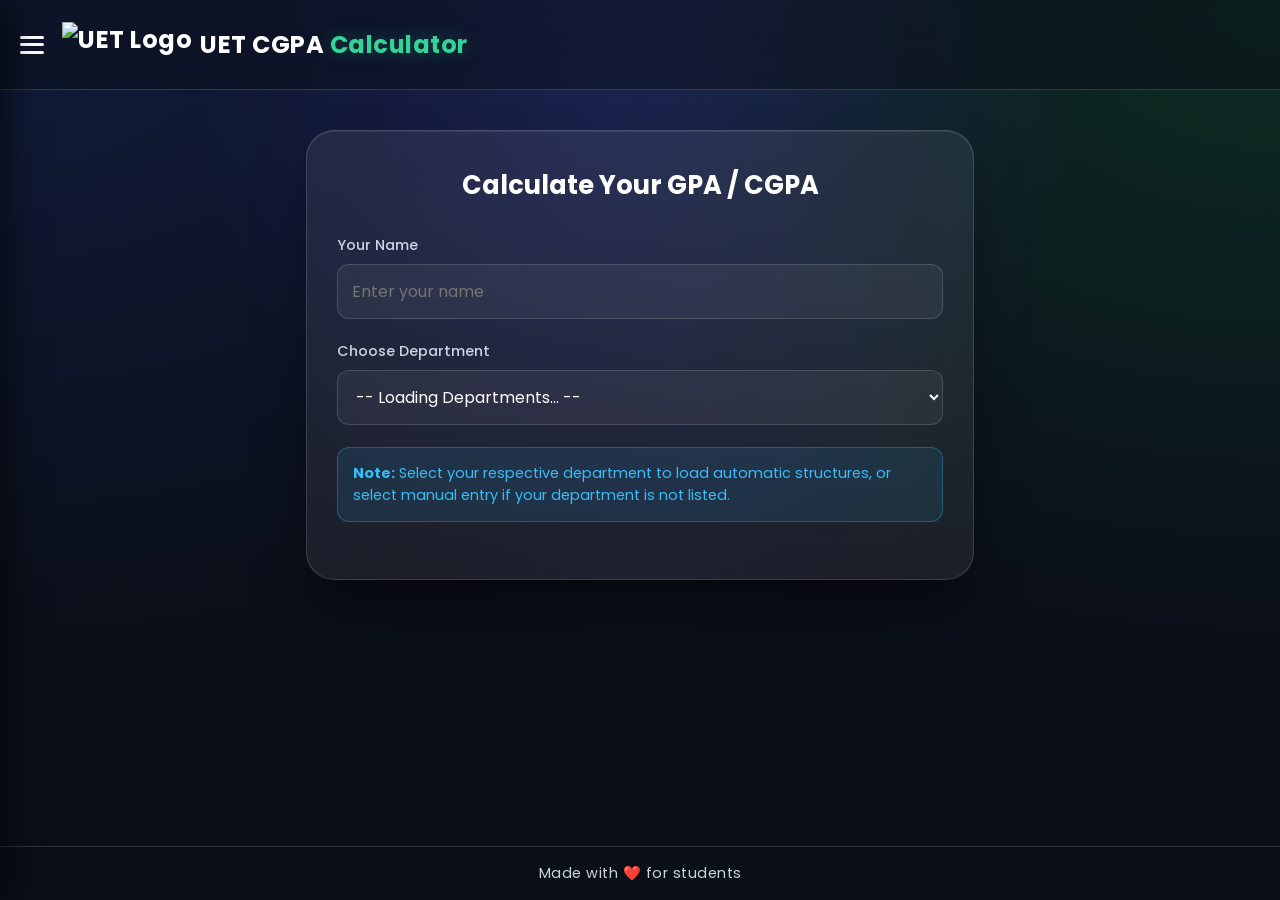
==== index.html @ 8acc8b49 "Update index.html" ====
<!DOCTYPE html>
<html lang="en">
<head>
    <meta charset="UTF-8">
    <meta name="viewport" content="width=device-width, initial-scale=1.0">
    
    <meta name="google-site-verification" content="wooNQWcJrvzBvoMig_xIks3N-r5N8y-7Lw89I-6FFi0" />

    <title>UET CGPA Calculator | Calculate Engineering GPA Online</title>
    <meta name="title" content="UET CGPA Calculator | Calculate Engineering GPA Online">
    <meta name="description" content="Best online CGPA & GPA calculator designed specifically for UET engineering students. Calculate your semester GPA and cumulative CGPA instantly with official credit hours structure.">
    <meta name="keywords" content="uet cgpa calculator, gpa calculator, uet faisalabad, nfc institute, engineering gpa calculator, cgpa calculator engineer, calculate cgpa uet">
    <meta name="robots" content="index, follow">
    <meta name="language" content="English">
    <meta name="author" content="Muhammad Aitezaz Tariq">

    <meta property="og:type" content="website">
    <meta property="og:url" content="https://cgpacalculator.engineer/">
    <meta property="og:title" content="UET CGPA Calculator | Calculate Engineering GPA Online">
    <meta property="og:description" content="Calculate your semester GPA and cumulative CGPA instantly with official credit hours structure for UET students.">
    <meta property="og:image" content="https://i.ibb.co/N6rtZLj4/518e5401-2240-4b58-9f46-53e0673b81de-removalai-preview.png">

    <meta property="twitter:card" content="summary_large_image">
    <meta property="twitter:url" content="https://cgpacalculator.engineer/">
    <meta property="twitter:title" content="UET CGPA Calculator | Calculate Engineering GPA Online">
    <meta property="twitter:description" content="Calculate your semester GPA and cumulative CGPA instantly with official credit hours structure for UET students.">
    <meta property="twitter:image" content="https://i.ibb.co/N6rtZLj4/518e5401-2240-4b58-9f46-53e0673b81de-removalai-preview.png">

    <link href="https://fonts.googleapis.com/css2?family=Poppins:wght@300;400;500;600;700&display=swap" rel="stylesheet">
    
    <script src="https://cdnjs.cloudflare.com/ajax/libs/jspdf/2.5.1/jspdf.umd.min.js"></script>
    
    <style>
        :root {
            --primary-glow: conic-gradient(from 180deg at 50% 50%, #16a34a 0deg, #0284c7 120deg, #4f46e5 240deg, #16a34a 360deg);
            --glass-bg: rgba(255, 255, 255, 0.07);
            --glass-border: rgba(255, 255, 255, 0.15);
            --input-bg: rgba(255, 255, 255, 0.05);
            --text-main: #ffffff;
            --text-muted: #cbd5e1;
        }

        * { margin: 0; padding: 0; box-sizing: border-box; font-family: 'Poppins', sans-serif; }

        body {
            background-color: #0b0f19;
            background-image: 
                radial-gradient(at 0% 0%, rgba(30, 58, 138, 0.3) 0px, transparent 50%),
                radial-gradient(at 50% 0%, rgba(79, 70, 229, 0.25) 0px, transparent 50%),
                radial-gradient(at 100% 0%, rgba(22, 163, 74, 0.2) 0px, transparent 50%);
            background-attachment: fixed;
            min-height: 100vh;
            color: var(--text-main);
            padding-bottom: 80px;
            overflow-x: hidden;
        }

        .navbar {
            display: flex;
            justify-content: flex-start;
            align-items: center;
            padding: 22px 20px;
            background: rgba(11, 15, 25, 0.5);
            backdrop-filter: blur(20px);
            -webkit-backdrop-filter: blur(20px);
            border-bottom: 1px solid var(--glass-border);
            position: relative;
            z-index: 100;
        }

        .menu-toggle {
            display: flex;
            flex-direction: column;
            justify-content: space-between;
            width: 24px;
            height: 18px;
            background: transparent;
            border: none;
            cursor: pointer;
            margin-right: 18px;
            z-index: 102;
        }

        .menu-toggle span {
            width: 100%;
            height: 3px;
            background-color: white;
            border-radius: 2px;
            transition: all 0.3s ease;
        }

        .sidebar-nav {
            position: fixed;
            top: 0;
            left: -280px;
            width: 280px;
            height: 100%;
            background: rgba(11, 15, 25, 0.85);
            backdrop-filter: blur(25px);
            -webkit-backdrop-filter: blur(25px);
            border-right: 1px solid var(--glass-border);
            z-index: 101;
            padding-top: 100px;
            transition: left 0.4s cubic-bezier(0.77,0.2,0.05,1.0);
            box-shadow: 10px 0 30px rgba(0,0,0,0.5);
        }

        .sidebar-nav.open {
            left: 0;
        }

        .sidebar-nav ul {
            list-style: none;
            display: flex;
            flex-direction: column;
            gap: 15px;
            padding: 0 25px;
        }

        .sidebar-nav ul li a {
            display: block;
            color: var(--text-muted);
            text-decoration: none;
            font-size: 1.1rem;
            font-weight: 500;
            padding: 12px 18px;
            border-radius: 12px;
            transition: all 0.25s ease;
        }

        .sidebar-nav ul li a:hover, .sidebar-nav ul li a.active {
            color: white;
            background: rgba(255, 255, 255, 0.08);
            border-left: 4px solid #34d399;
            padding-left: 14px;
        }

        .nav-overlay {
            position: fixed;
            top: 0;
            left: 0;
            width: 100vw;
            height: 100vh;
            background: rgba(0, 0, 0, 0.5);
            backdrop-filter: blur(4px);
            z-index: 99;
            opacity: 0;
            pointer-events: none;
            transition: opacity 0.3s ease;
        }

        .nav-overlay.visible {
            opacity: 1;
            pointer-events: auto;
        }

        .logo { 
            display: flex; 
            align-items: center; 
            gap: 8px; 
            font-size: 1.5rem; 
            font-weight: 700; 
            color: white; 
            letter-spacing: 0.5px; 
            white-space: nowrap; 
        }
        .logo img { 
            height: 45px; 
            width: auto; 
            object-fit: contain; 
        }
        .highlight { color: #34d399; text-shadow: 0 0 20px rgba(52, 211, 153, 0.4); }

        .container { max-width: 700px; margin: 40px auto; padding: 0 16px; }

        .card-panel {
            background: var(--glass-bg);
            backdrop-filter: blur(30px);
            -webkit-backdrop-filter: blur(30px);
            border: 1px solid var(--glass-border);
            border-radius: 28px;
            padding: 35px 30px;
            box-shadow: 0 30px 60px -15px rgba(0, 0, 0, 0.6), inset 0 1px 0 rgba(255,255,255,0.1);
            animation: fadeIn 0.5s ease-out;
        }

        .section-title { margin-bottom: 30px; color: var(--text-main); font-weight: 700; text-align: center; font-size: 1.6rem; }
        .form-group { margin-bottom: 22px; }
        .form-group label { display: block; margin-bottom: 8px; font-weight: 500; color: var(--text-muted); font-size: 0.9rem; }

        .note-box {
            background: rgba(56, 189, 248, 0.1);
            border: 1px solid rgba(56, 189, 248, 0.3);
            border-radius: 12px;
            padding: 15px;
            margin-bottom: 22px;
            font-size: 0.9rem;
            color: #38bdf8;
            line-height: 1.5;
        }

        input, select {
            width: 100%; padding: 14px; background: var(--input-bg); border: 1px solid var(--glass-border);
            border-radius: 12px; outline: none; font-size: 1rem; color: #fff; transition: all 0.25s ease;
        }
        input:focus, select:focus { border-color: #38bdf8; box-shadow: 0 0 15px rgba(56, 189, 248, 0.25); background: rgba(0,0,0,0.2); }
        select option { background: #0f1424; color: #fff; }

        .grid-layout {
            display: grid;
            grid-template-columns: minmax(100px, 2.5fr) minmax(45px, 0.8fr) minmax(65px, 1fr) minmax(75px, 1.1fr);
            gap: 12px;
            align-items: center;
        }

        .table-heading {
            padding: 12px 10px;
            font-weight: 600;
            color: #94a3b8;
            font-size: 0.85rem;
            text-transform: uppercase;
            letter-spacing: 0.8px;
            border-bottom: 1px solid rgba(255, 255, 255, 0.1);
            margin-top: 30px;
            margin-bottom: 12px;
        }
        
        .table-heading .heading-item { display: block; }
        .table-heading .text-center { text-align: center; }
        .table-heading .text-right { text-align: right; padding-right: 10px; }

        .subject-row {
            background: rgba(255, 255, 255, 0.03);
            padding: 14px 12px;
            border-radius: 14px;
            margin-bottom: 12px;
            border: 1px solid rgba(255, 255, 255, 0.05);
            transition: all 0.2s ease;
        }
        .subject-row:hover { background: rgba(255, 255, 255, 0.06); border-color: rgba(255, 255, 255, 0.15); }
        
        .sub-meta-container { display: flex; align-items: center; gap: 10px; min-width: 0; width: 100%; }
        .subject-row input[type="checkbox"] { width: 18px; height: 18px; accent-color: #38bdf8; cursor: pointer; flex-shrink: 0; }
        
        .subject-info-wrapper { display: flex; flex-direction: row; align-items: center; gap: 10px; width: 100%; min-width: 0; }
        
        .sub-details { 
            font-weight: 600; 
            color: #f8fafc; 
            font-size: clamp(0.75rem, 2.2vw, 0.95rem); 
            line-height: 1.4; 
            white-space: normal; 
            word-wrap: break-word;
            width: 100%;
        }
        .live-ch-col { text-align: center; font-weight: 500; color: #38bdf8; font-size: 0.95rem; }
        .live-points-col { text-align: center; font-weight: 700; color: #34d399; font-size: 1.05rem; }
        .sub-grade { width: 100%; padding: 8px 4px; font-size: 0.9rem; text-align: center; height: 38px; border-radius: 8px; }
        
        .manual-input-name {
            background: rgba(255, 255, 255, 0.05);
            border: 1px solid rgba(255, 255, 255, 0.1);
            padding: 10px 12px;
            font-size: 0.95rem;
            border-radius: 8px;
            color: #fff;
            width: 100%;
        }
        .manual-select-ch {
            padding: 0 4px;
            font-size: 0.85rem;
            height: 38px;
            border-radius: 8px;
            background: rgba(15, 20, 36, 0.8);
            color: #fff;
            width: 100%;
            text-align: center;
        }

        .preview-section-title {
            margin-top: 35px;
            margin-bottom: 15px;
            font-size: 1.1rem;
            font-weight: 600;
            color: #94a3b8;
            letter-spacing: 0.5px;
            text-transform: uppercase;
            border-left: 3px solid #34d399;
            padding-left: 10px;
        }
        .added-subjects-table {
            background: rgba(0, 0, 0, 0.2);
            border: 1px solid rgba(255, 255, 255, 0.08);
            border-radius: 16px;
            padding: 10px;
            margin-bottom: 20px;
            max-height: 280px;
            overflow-y: auto;
        }
        
        .added-row {
            display: grid;
            grid-template-columns: minmax(100px, 2.5fr) minmax(45px, 0.8fr) minmax(65px, 1fr) minmax(75px, 1.1fr);
            padding: 12px 8px;
            border-bottom: 1px solid rgba(255,255,255,0.05);
            font-size: 0.9rem;
            color: #e2e8f0;
            align-items: center;
        }
        .added-row:last-child { border-bottom: none; }
        .added-row-header {
            font-weight: 600;
            color: #64748b;
            text-transform: uppercase;
            font-size: 0.75rem;
            letter-spacing: 0.5px;
            border-bottom: 1px solid rgba(255,255,255,0.1);
        }
        
        .auto-scale-text {
            font-size: clamp(0.7rem, 2.2vw, 0.95rem);
            white-space: normal;
            word-wrap: break-word;
            font-weight: 500;
            color: #fff;
            line-height: 1.4;
        }

        .btn {
            width: 100%; padding: 15px; border: none; border-radius: 14px;
            font-size: 1.1rem; font-weight: 600; cursor: pointer; transition: all 0.25s ease;
        }
        .btn-primary { background: linear-gradient(135deg, #4f46e5 0%, #3b82f6 100%); color: white; box-shadow: 0 10px 25px rgba(59, 130, 246, 0.25); margin-top: 20px; }
        .btn-primary:hover { transform: translateY(-2px); box-shadow: 0 15px 30px rgba(59, 130, 246, 0.4); }
        
        .btn-secondary {
            background: linear-gradient(135deg, #047857 0%, #10b981 100%);
            color: white;
            padding: 12px;
            border-radius: 12px;
            font-size: 1rem;
            font-weight: 600;
            margin-top: 15px;
            box-shadow: 0 4px 15px rgba(16, 185, 129, 0.2);
        }
        .btn-secondary:hover { transform: translateY(-1px); box-shadow: 0 6px 20px rgba(16, 185, 129, 0.3); }

        .btn-premium-pdf {
            background: linear-gradient(135deg, #059669 0%, #10b981 100%);
            color: white;
            margin-top: 15px;
            box-shadow: 0 8px 20px rgba(16, 185, 129, 0.3);
        }
        .btn-premium-pdf:hover {
            transform: translateY(-2px);
            box-shadow: 0 12px 25px rgba(16, 185, 129, 0.5);
        }

        .overlay {
            position: fixed; top: 0; left: 0; width: 100%; height: 100%;
            background: rgba(7, 10, 19, 0.85); backdrop-filter: blur(30px); -webkit-backdrop-filter: blur(30px);
            z-index: 9999; display: flex; flex-direction: column; align-items: center; justify-content: center; padding: 24px;
            opacity: 0; pointer-events: none; transition: opacity 0.4s ease;
        }
        .overlay.active { opacity: 1; pointer-events: auto; }
        .overlay-content {
            position: relative; background: rgba(255, 255, 255, 0.04); border: 1px solid var(--glass-border);
            padding: 40px 30px; border-radius: 32px; text-align: center; max-width: 500px; width: 100%;
            box-shadow: 0 40px 80px rgba(0, 0, 0, 0.7); 
            transform: scale(0.85); transition: transform 0.4s cubic-bezier(0.175, 0.885, 0.32, 1.275);
            overflow: hidden; z-index: 10000;
        }
        .overlay.active .overlay-content { transform: scale(1); }
        
        .btn-calculate-again {
            background: rgba(255, 255, 255, 0.08); border: 1px solid var(--glass-border); color: #fff; margin-top: 15px;
        }
        .btn-calculate-again:hover {
            background: rgba(255, 255, 255, 0.15); border-color: rgba(255, 255, 255, 0.3); transform: translateY(-2px);
        }

        .overlay-inner-content { position: relative; z-index: 10001; }
        .checkmark-circle { width: 90px; height: 90px; border-radius: 50%; background: #10b981; display: flex; align-items: center; justify-content: center; margin: 0 auto; box-shadow: 0 0 40px rgba(16, 185, 129, 0.5); }
        .checkmark { width: 42px; height: 22px; border-left: 6px solid #fff; border-bottom: 6px solid #fff; transform: rotate(-45deg); margin-top: -8px; }
        
        .overlay-title { font-size: 1.6rem; font-weight: 800; color: #fff; margin-top: 25px; letter-spacing: 1.5px; }
        .overlay-msg { font-size: 1rem; color: #e2e8f0; margin: 16px 0 28px 0; line-height: 1.6; padding: 0 10px; }
        
        .final-score-box { background: rgba(255, 255, 255, 0.03); border: 1px solid var(--glass-border); padding: 20px; border-radius: 20px; font-weight: 500; color: var(--text-muted); font-size: 0.95rem; letter-spacing: 0.5px; margin-bottom: 10px; }
        #cgpa-score { display: block; font-size: 3.2rem; font-weight: 700; color: #34d399; margin-top: 6px; text-shadow: 0 0 25px rgba(52, 211, 153, 0.4); }

        .footer {
            position: fixed; bottom: 0; left: 0; width: 100%; text-align: center;
            padding: 16px; background: rgba(11, 15, 25, 0.4); backdrop-filter: blur(15px);
            -webkit-backdrop-filter: blur(15px); border-top: 1px solid var(--glass-border);
            font-size: 0.9rem; color: var(--text-muted); letter-spacing: 0.5px; z-index: 99;
        }

        .hidden { display: none !important; }

        @media(max-width: 600px) {
            .logo { font-size: 1.2rem; gap: 6px; }
            .logo img { height: 36px; }
            .grid-layout { grid-template-columns: minmax(90px, 2.2fr) minmax(35px, 0.8fr) minmax(55px, 1fr) minmax(65px, 1.1fr); gap: 6px; }
            .added-row { grid-template-columns: minmax(90px, 2.2fr) minmax(35px, 0.8fr) minmax(55px, 1fr) minmax(65px, 1.1fr); font-size: 0.8rem; padding: 10px 4px; }
            .table-heading { font-size: 0.72rem; padding: 10px 2px; letter-spacing: 0.3px; }
            .subject-row { padding: 12px 6px; border-radius: 10px; }
            .manual-input-name { padding: 8px; font-size: 0.85rem; }
            .manual-select-ch { height: 34px; font-size: 0.8rem; }
            .sub-details { font-size: 0.82rem; }
            .live-ch-col { font-size: 0.85rem; }
            .live-points-col { font-size: 0.95rem; }
            .sub-grade { font-size: 0.8rem; padding: 4px; height: 34px; }
            .card-panel { padding: 25px 16px; }
            .overlay-content { padding: 35px 20px 30px 20px; }
            #cgpa-score { font-size: 2.6rem; }
        }
        
        @page { size: A4; margin: 0; }
        @keyframes fadeIn { from { opacity: 0; transform: translateY(20px); } to { opacity: 1; transform: translateY(0); } }
    </style>
</head>
<body>

    <nav class="navbar">
        <button class="menu-toggle" id="menu-toggle-btn">
            <span></span>
            <span></span>
            <span></span>
        </button>

        <div class="logo">
            <img src="https://i.ibb.co/N6rtZLj4/518e5401-2240-4b58-9f46-53e0673b81de-removalai-preview.png" alt="UET Logo">
            <span>UET CGPA <span class="highlight">Calculator</span></span>
        </div>
    </nav>

    <div class="sidebar-nav" id="sidebar-drawer">
        <ul>
            <li><a href="index.html" class="active">Home</a></li>
            <li><a href="faqs.html">FAQs</a></li>
            <li><a href="guide.html">Calculation Guide</a></li>
        </ul>
    </div>

    <div class="nav-overlay" id="menu-overlay"></div>

    <div class="container">
        <div class="card-panel">
            <h2 class="section-title">Calculate Your GPA / CGPA</h2>
            
            <div class="form-group">
                <label for="student-name">Your Name</label>
                <input type="text" id="student-name" placeholder="Enter your name">
            </div>

            <div class="form-group">
                <label for="department-select">Choose Department</label>
                <select id="department-select">
                    <option value="" selected disabled>-- Loading Departments... --</option>
                </select>
            </div>

            <div id="note-message" class="note-box">
                <strong>Note:</strong> Select your respective department to load automatic structures, or select manual entry if your department is not listed.
            </div>
            
            <div class="form-group hidden" id="semester-wrapper">
                <label for="semester-select">Choose Semester</label>
                <select id="semester-select">
                    <option value="">-- Select Semester --</option>
                </select>
            </div>

            <div id="table-headings" class="grid-layout table-heading hidden">
                <div class="heading-item">Subject Name</div>
                <div class="heading-item text-center">CH</div>
                <div class="heading-item text-center">Grade Point</div>
                <div class="heading-item text-right">Select Grade</div>
            </div>

            <div id="subjects-container" class="subjects-list"></div>

            <button id="add-subject-btn" class="btn btn-secondary hidden">
                ➕ Add Subject
            </button>

            <div id="preview-wrapper" class="hidden">
                <div class="preview-section-title">Added Subjects List</div>
                <div class="added-subjects-table">
                    <div class="added-row added-row-header">
                        <div>Subject</div>
                        <div style="text-align: center;">CH</div>
                        <div style="text-align: center;">Grade Point</div>
                        <div style="text-align: right; padding-right: 8px;">Grade</div>
                    </div>
                    <div id="preview-rows-container"></div>
                </div>
            </div>

            <button id="calculate-btn" class="btn btn-primary" style="display: none;">Calculate CGPA</button>
        </div>
    </div>

    <div id="success-overlay" class="overlay">
        <div class="overlay-content">
            <div class="overlay-inner-content">
                <div class="checkmark-circle">
                    <div class="checkmark"></div>
                </div>
                <h1 class="overlay-title">Calculation Completed</h1>
                <p id="result-message" class="overlay-msg"></p>
                <div class="final-score-box">
                    YOUR CGPA IS <span id="cgpa-score">0.00</span>
                </div>
                <button id="download-result-pdf-btn" class="btn btn-premium-pdf">📥 Download Result Card</button>
                <button id="close-overlay-btn" class="btn btn-calculate-again">Calculate Again</button>
            </div>
        </div>
    </div>

    <footer class="footer">
        Made with ❤️ for students
    </footer>

    <script>
        const menuBtn = document.getElementById('menu-toggle-btn');
        const sideDrawer = document.getElementById('sidebar-drawer');
        const menuOverlay = document.getElementById('menu-overlay');

        function toggleMenu() {
            sideDrawer.classList.toggle('open');
            menuOverlay.classList.toggle('visible');
        }

        menuBtn.addEventListener('click', toggleMenu);
        menuOverlay.addEventListener('click', toggleMenu);
    </script>

    <script type="module">
        import { initializeApp } from "https://www.gstatic.com/firebasejs/10.8.0/firebase-app.js";
        import { getDatabase, ref, get, child, push, set, onValue, onDisconnect } from "https://www.gstatic.com/firebasejs/10.8.0/firebase-database.js";

        const firebaseConfig = {
            apiKey: "AIzaSyCRximbg48XT2HxpQoRdyp137soJwcEWqw",
            authDomain: "cpga-calculator-72d01.firebaseapp.com",
            databaseURL: "https://cpga-calculator-72d01-default-rtdb.firebaseio.com",
            projectId: "cpga-calculator-72d01",
            storageBucket: "cpga-calculator-72d01.firebasestorage.app",
            messagingSenderId: "1016677557350",
            appId: "1:1016677557350:web:3f388011c0d298825079a7"
        };

        const app = initializeApp(firebaseConfig);
        const db = getDatabase(app);

        let currentSessionId = "user_" + Date.now() + "_" + Math.floor(Math.random() * 1000);
        let currentSessionRef = ref(db, `live_traffic_now/${currentSessionId}`);

        let latestCalculatedSession = null;

        function startLiveTrackingSession() {
            set(currentSessionRef, {
                id: currentSessionId,
                name: "Anonymous Student",
                page: "HOME PAGE",
                timestamp: new Date().toLocaleString()
            });

            const trendHistoryRef = ref(db, 'traffic_history_trend');
            push(trendHistoryRef, {
                page: "HOME PAGE",
                timestamp: new Date().toLocaleString()
            });

            document.getElementById('student-name').addEventListener('input', (e) => {
                const nameVal = e.target.value.trim();
                set(ref(db, `live_traffic_now/${currentSessionId}/name`), nameVal || "Anonymous Student");
            });

            onDisconnect(currentSessionRef).remove();
        }

        const gradePoints = {
            'A': 4.00, 'A-': 3.70, 'B+': 3.30, 'B': 3.00, 'B-': 2.70,
            'C+': 2.30, 'C': 2.00, 'C-': 1.70, 'D+': 1.30, 'D': 1.00, 'F': 0.00
        };

        let userAddedSubjects = []; 
        let activeStructureSubjects = [];

        document.addEventListener('DOMContentLoaded', () => {
            listenDepartmentsAndBuildUI();
            
            document.getElementById('department-select').addEventListener('change', handleDepartmentChange);
            document.getElementById('semester-select').addEventListener('change', loadSemesterSubjects);
            document.getElementById('add-subject-btn').addEventListener('click', moveRowToTableSection);
            document.getElementById('calculate-btn').addEventListener('click', calculateCGPA);
            document.getElementById('close-overlay-btn').addEventListener('click', closeOverlay);
            document.getElementById('download-result-pdf-btn').addEventListener('click', triggerLivePDFGeneration);
            
            startLiveTrackingSession();
        });

        // Fixed Database Path to load active dynamic admin configurations
        function listenDepartmentsAndBuildUI() {
            const depSelect = document.getElementById('department-select');
            const depRef = ref(db, 'uet_config/departments');
            
            onValue(depRef, (snapshot) => {
                const deps = snapshot.val() || [];
                depSelect.innerHTML = '<option value="" selected disabled>-- Select Department --</option>';
                
                deps.forEach(depName => {
                    if (depName) {
                        depSelect.innerHTML += `<option value="${depName}">${depName}</option>`;
                    }
                });
                
                depSelect.innerHTML += `<option value="other">Other Department (Manual Entry)</option>`;
            });
        }

        function handleDepartmentChange() {
            const dept = document.getElementById('department-select').value;
            const semWrapper = document.getElementById('semester-wrapper');
            const semSelect = document.getElementById('semester-select');
            const container = document.getElementById('subjects-container');
            const headings = document.getElementById('table-headings');
            const calcBtn = document.getElementById('calculate-btn');
            const addBtn = document.getElementById('add-subject-btn');
            const previewWrapper = document.getElementById('preview-wrapper');

            container.innerHTML = '';
            document.getElementById('preview-rows-container').innerHTML = '';
            userAddedSubjects = [];
            activeStructureSubjects = [];
            previewWrapper.classList.add('hidden');
            
            if (dept === 'other') {
                semWrapper.classList.add('hidden');
                headings.classList.remove('hidden');
                headings.innerHTML = `
                    <div class="heading-item">Subject Name</div>
                    <div class="heading-item text-center">CH</div>
                    <div class="heading-item text-center">Grade Point</div>
                    <div class="heading-item text-right">Select Grade</div>
                `;
                addBtn.classList.remove('hidden');
                calcBtn.style.display = 'block';
                renderSingleManualRow(); 
            } else if (dept) {
                semWrapper.classList.remove('hidden');
                headings.classList.add('hidden');
                addBtn.classList.add('hidden');
                calcBtn.style.display = 'none';
                
                semSelect.innerHTML = '<option value="">-- Loading Semesters... --</option>';
                
                // Fixed Node to match admin structural dynamic mapping
                const subjectsRef = ref(db, `uet_config/subjectsData/${dept}`);
                get(subjectsRef).then((snapshot) => {
                    const semesters = snapshot.val() || {};
                    semSelect.innerHTML = '<option value="">-- Select Semester --</option>';
                    
                    Object.keys(semesters).forEach(semKey => {
                        const displaySem = semKey.charAt(0).toUpperCase() + semKey.slice(1);
                        semSelect.innerHTML += `<option value="${semKey}">${displaySem}</option>`;
                    });
                    
                    if (Object.keys(semesters).length === 0) {
                        semSelect.innerHTML = '<option value="">No custom semesters configured</option>';
                    }
                }).catch(err => {
                    console.error("Error loading semesters: ", err);
                });
            }
        }

        function renderSingleManualRow() {
            const container = document.getElementById('subjects-container');
            container.innerHTML = '';

            let row = document.createElement('div');
            row.className = 'grid-layout subject-row';
            row.innerHTML = `
                <div>
                    <input type="text" class="manual-input-name" id="manual-sub-name" placeholder="Subject Name">
                </div>
                <div>
                    <select class="manual-select-ch" id="manual-sub-ch">
                        <option value="3">3</option>
                        <option value="4">4</option>
                        <option value="2">2</option>
                        <option value="1">1</option>
                    </select>
                </div>
                <div class="live-points-col" id="manual-live-pts">4.00</div>
                <div>
                    <select class="sub-grade" id="manual-sub-grade">
                        ${Object.keys(gradePoints).map(g => `<option value="${g}">${g}</option>`).join('')}
                    </select>
                </div>
            `;
            container.appendChild(row);

            document.getElementById('manual-sub-grade').addEventListener('change', () => {
                const grade = document.getElementById('manual-sub-grade').value;
                document.getElementById('manual-live-pts').innerText = gradePoints[grade].toFixed(2);
            });
        }

        function moveRowToTableSection() {
            const nameInput = document.getElementById('manual-sub-name');
            const name = nameInput.value.trim() || "Subject " + (userAddedSubjects.length + 1);
            const ch = parseInt(document.getElementById('manual-sub-ch').value);
            const grade = document.getElementById('manual-sub-grade').value;
            const pts = gradePoints[grade];

            userAddedSubjects.push({ name, ch, grade, pts });
            document.getElementById('preview-wrapper').classList.remove('hidden');

            const previewContainer = document.getElementById('preview-rows-container');
            let itemRow = document.createElement('div');
            itemRow.className = 'added-row';
            
            itemRow.innerHTML = `
                <div class="auto-scale-text">${name}</div>
                <div style="text-align:center; color:#38bdf8; font-weight:500;">${ch}</div>
                <div style="text-align:center; font-weight:700; color:#34d399;">${pts.toFixed(2)}</div>
                <div style="text-align:right; font-weight:600; color:#38bdf8; padding-right:12px;">${grade}</div>
            `;
            previewContainer.appendChild(itemRow);

            nameInput.value = '';
            document.getElementById('manual-sub-ch').value = '3';
            document.getElementById('manual-sub-grade').value = 'A';
            document.getElementById('manual-live-pts').innerText = '4.00';
        }

        function loadSemesterSubjects() {
            const dept = document.getElementById('department-select').value;
            const sem = document.getElementById('semester-select').value;
            const container = document.getElementById('subjects-container');
            const calcBtn = document.getElementById('calculate-btn');
            const headings = document.getElementById('table-headings');
            
            container.innerHTML = '';
            activeStructureSubjects = [];

            if(!dept || !sem) {
                calcBtn.style.display = 'none';
                headings.classList.add('hidden');
                return;
            }

            headings.classList.remove('hidden');
            headings.innerHTML = `
                <div class="heading-item">Subject Name</div>
                <div class="heading-item text-center">CH</div>
                <div class="heading-item text-center">Grade Point</div>
                <div class="heading-item text-right">Select Grade</div>
            `;

            // Fixed Node Endpoint to query exact mapped subject properties 
            const semesterSubjectsRef = ref(db, `uet_config/subjectsData/${dept}/${sem}`);
            get(semesterSubjectsRef).then((snapshot) => {
                const subjectsData = snapshot.val() || {};
                
                let index = 0;
                Object.keys(subjectsData).forEach(subKey => {
                    const sub = subjectsData[subKey];
                    const parsedCH = parseInt(sub.creditHours) || 3;
                    
                    activeStructureSubjects.push({
                        name: sub.name,
                        ch: parsedCH
                    });

                    let row = document.createElement('div');
                    row.className = 'grid-layout subject-row';
                    row.innerHTML = `
                        <div class="sub-meta-container">
                            <input type="checkbox" id="chk-${index}" checked data-ch="${parsedCH}">
                            <div class="subject-info-wrapper">
                                <div class="sub-details">${sub.name}</div>
                            </div>
                        </div>
                        <div class="live-ch-col">${parsedCH}</div>
                        <div class="live-points-col" id="pts-${index}">4.00</div>
                        <div>
                            <select class="sub-grade" id="grade-${index}">
                                ${Object.keys(gradePoints).map(g => `<option value="${g}">${g}</option>`).join('')}
                            </select>
                        </div>
                    `;
                    container.appendChild(row);
                    
                    const selectEl = document.getElementById(`grade-${index}`);
                    selectEl.value = "A";
                    
                    const currentIndex = index;
                    selectEl.addEventListener('change', () => {
                        const grade = selectEl.value;
                        document.getElementById(`pts-${currentIndex}`).innerText = gradePoints[grade].toFixed(2);
                    });

                    index++;
                });

                if(activeStructureSubjects.length > 0) {
                    calcBtn.style.display = 'block';
                } else {
                    container.innerHTML = '<p class="text-center text-xs text-slate-400 py-4">No subjects mapped in this structural node.</p>';
                    calcBtn.style.display = 'none';
                }
            });
        }

        async function calculateCGPA() {
            const dept = document.getElementById('department-select').value;
            const studentName = document.getElementById('student-name').value.trim() || "Anonymous Student";
            let totalPoints = 0;
            let totalCreditHours = 0;
            
            let finalSubjectsList = [];

            if (dept !== 'other') {
                const sem = document.getElementById('semester-select').value;
                if(!sem || activeStructureSubjects.length === 0) return;

                activeStructureSubjects.forEach((sub, index) => {
                    const chkBox = document.getElementById(`chk-${index}`);
                    if(chkBox && chkBox.checked) {
                        const grade = document.getElementById(`grade-${index}`).value;
                        const pts = gradePoints[grade];
                        
                        totalPoints += (pts * sub.ch);
                        totalCreditHours += sub.ch;

                        finalSubjectsList.push({
                            name: sub.name,
                            ch: sub.ch,
                            gp: pts.toFixed(2),
                            grade: grade
                        });
                    }
                });
            } else {
                if(userAddedSubjects.length === 0) {
                    return alert("Please add at least one subject to your list first!");
                }
                userAddedSubjects.forEach(sub => {
                    totalPoints += (sub.pts * sub.ch);
                    totalCreditHours += sub.ch;

                    finalSubjectsList.push({
                        name: sub.name,
                        ch: sub.ch,
                        gp: sub.pts.toFixed(2),
                        grade: sub.grade
                    });
                });
            }

            if(totalCreditHours === 0) return alert("Please select at least one subject!");

            const cgpa = (totalPoints / totalCreditHours).toFixed(2);

            latestCalculatedSession = {
                name: studentName,
                department: dept === 'other' ? "Other Department (Manual Entry)" : dept,
                semesterDetails: dept === 'other' ? "Custom Semester Breakdown" : document.getElementById('semester-select').value,
                finalCGPA: cgpa,
                subjects: finalSubjectsList
            };

            try {
                const logsRef = ref(db, 'student_logs');
                await push(logsRef, {
                    name: studentName,
                    semester: dept === 'other' ? "Other Dept (Manual Entry)" : document.getElementById('semester-select').value,
                    gpa: cgpa,
                    timestamp: new Date().toLocaleString(),
                    subjectsBreakdown: finalSubjectsList
                });
            } catch (e) {
                console.error("Error saving log: ", e);
            }

            displayOverlayResult(parseFloat(cgpa), studentName);
        }

        async function triggerLivePDFGeneration() {
            if (!latestCalculatedSession) {
                alert("No live active calculations found to download.");
                return;
            }

            const { jsPDF } = window.jspdf;
            if (!jsPDF) {
                alert("PDF core engine is initializing. Please wait 2 seconds and click again!");
                return;
            }

            const downloadBtn = document.getElementById('download-result-pdf-btn');
            const originalText = downloadBtn.innerHTML;
            downloadBtn.innerHTML = "⏳ Generating Official PDF...";
            downloadBtn.disabled = true;

            try {
                const doc = new jsPDF({
                    orientation: 'portrait',
                    unit: 'mm',
                    format: 'a4'
                });

                const primaryColor = [26, 54, 93];   
                const textColor = [45, 55, 72];      
                const accentColor = [16, 185, 129];   
                
                doc.setDrawColor(26, 54, 93);
                doc.setLineWidth(1);
                doc.rect(10, 10, 190, 277); 
                doc.rect(11, 11, 188, 275); 

                doc.setFont("helvetica", "bold");
                doc.setFontSize(22);
                doc.setTextColor(primaryColor[0], primaryColor[1], primaryColor[2]);
                doc.text("ACADEMIC PERFORMANCE REPORT", 105, 28, { align: "center" });

                doc.setFont("helvetica", "normal");
                doc.setFontSize(10);
                doc.setTextColor(113, 128, 150);
                doc.text("Verified Grade Point Average Summary Statement", 105, 34, { align: "center" });

                doc.setLineWidth(0.5);
                doc.line(20, 40, 190, 40);
                doc.line(20, 41, 190, 41);

                doc.setFont("helvetica", "bold");
                doc.setFontSize(10);
                doc.setTextColor(74, 85, 104);
                doc.text("Student Name:", 20, 52);
                doc.text("Department:", 20, 59);
                doc.text("Semester:", 115, 52);
                doc.text("Date Issued:", 115, 59);

                doc.setFont("helvetica", "normal");
                doc.setTextColor(26, 32, 44);
                doc.text(String(latestCalculatedSession.name), 48, 52);
                doc.text(String(latestCalculatedSession.department), 48, 59);
                doc.text(String(latestCalculatedSession.semesterDetails), 140, 52);
                doc.text(new Date().toLocaleDateString('en-US', { year: 'numeric', month: 'long', day: 'numeric' }), 140, 59);

                let yPos = 72;
                doc.setFillColor(primaryColor[0], primaryColor[1], primaryColor[2]);
                doc.rect(20, yPos, 170, 10, "F");

                doc.setFont("helvetica", "bold");
                doc.setFontSize(9);
                doc.setTextColor(255, 255, 255);
                doc.text("Course / Subject Description", 23, yPos + 6.5);
                doc.text("Credit Hours", 115, yPos + 6.5, { align: "center" });
                doc.text("Grade Points", 145, yPos + 6.5, { align: "center" });
                doc.text("Grade", 178, yPos + 6.5, { align: "center" });

                yPos += 10;

                latestCalculatedSession.subjects.forEach((sub) => {
                    doc.setDrawColor(226, 232, 240);
                    doc.setLineWidth(0.2);
                    doc.line(20, yPos + 10, 190, yPos + 10);

                    doc.setFont("helvetica", "normal");
                    doc.setTextColor(textColor[0], textColor[1], textColor[2]);
                    
                    let targetSubName = sub.name;
                    if(targetSubName.length > 42) {
                        targetSubName = targetSubName.substring(0, 39) + "...";
                    }
                    doc.text(targetSubName, 23, yPos + 6.5);
                    doc.text(String(sub.ch), 115, yPos + 6.5, { align: "center" });
                    
                    doc.setFont("helvetica", "bold");
                    doc.setTextColor(accentColor[0], accentColor[1], accentColor[2]);
                    doc.text(String(sub.gp), 145, yPos + 6.5, { align: "center" });
                    
                    doc.setTextColor(primaryColor[0], primaryColor[1], primaryColor[2]);
                    doc.text(String(sub.grade), 178, yPos + 6.5, { align: "center" });

                    yPos += 10;
                });

                yPos += 12;
                doc.setFillColor(primaryColor[0], primaryColor[1], primaryColor[2]);
                doc.rect(120, yPos, 70, 22, "F");

                doc.setFont("helvetica", "normal");
                doc.setFontSize(8);
                doc.setTextColor(203, 213, 225);
                doc.text("FINAL SEMESTER CGPA", 155, yPos + 6, { align: "center" });

                doc.setFont("helvetica", "bold");
                doc.setFontSize(22);
                doc.setTextColor(255, 255, 255);
                doc.text(String(latestCalculatedSession.finalCGPA), 155, yPos + 16, { align: "center" });

                doc.setFont("helvetica", "bold");
                doc.setFontSize(8);
                
                doc.setDrawColor(226, 232, 240);
                doc.setLineWidth(0.2);
                doc.line(20, 274, 190, 274);
                
                doc.setTextColor(37, 99, 235); 
                doc.textWithLink("Generated Via: cgpacalculator.engineer", 105, 280, { 
                    url: "https://cgpacalculator.engineer", 
                    align: "center" 
                });

                const targetDocFileName = `${latestCalculatedSession.name.replace(/\s+/g, '_')}_Academic_Report.pdf`;
                doc.save(targetDocFileName);

            } catch (err) {
                console.error("PDF Core Render Error Exception Trace:", err);
                alert("Something went wrong while rendering. Please take a screenshot of your score panel!");
            } finally {
                downloadBtn.innerHTML = originalText;
                downloadBtn.disabled = false;
            }
        }

        function displayOverlayResult(cgpa, name) {
            const overlay = document.getElementById('success-overlay');
            const scoreSpan = document.getElementById('cgpa-score');
            const msgP = document.getElementById('result-message');

            scoreSpan.innerText = cgpa.toFixed(2);
            overlay.classList.add('active');

            if (cgpa >= 3.90) {
                msgP.innerText = `👑 Very Excellent, ${name}! Brilliant academic score!`;
            } else if (cgpa >= 3.60) {
                msgP.innerText = `🌟 Excellent, ${name}! Brilliant academic score!`;
            } else if (cgpa >= 3.00) {
                msgP.innerText = `👍 Great work, ${name}! Very strong engineering score!`;
            } else if (cgpa >= 2.50) {
                msgP.innerText = `✨ Good effort, ${name}! Keep grinding and push it higher!`;
            } else {
                msgP.innerText = `🎯 Keep your head up, ${name}! Work hard, next semester is yours!`;
            }
        }

        function closeOverlay() {
            document.getElementById('success-overlay').classList.remove('active');
            
            document.getElementById('student-name').value = '';
            document.getElementById('department-select').selectedIndex = 0;
            document.getElementById('semester-wrapper').classList.add('hidden');
            document.getElementById('table-headings').classList.add('hidden');
            document.getElementById('subjects-container').innerHTML = '';
            document.getElementById('add-subject-btn').classList.add('hidden');
            document.getElementById('preview-wrapper').classList.add('hidden');
            document.getElementById('preview-rows-container').innerHTML = '';
            document.getElementById('calculate-btn').style.display = 'none';
            userAddedSubjects = [];
            activeStructureSubjects = [];
            latestCalculatedSession = null;
        }
    </script>
</body>
</html>
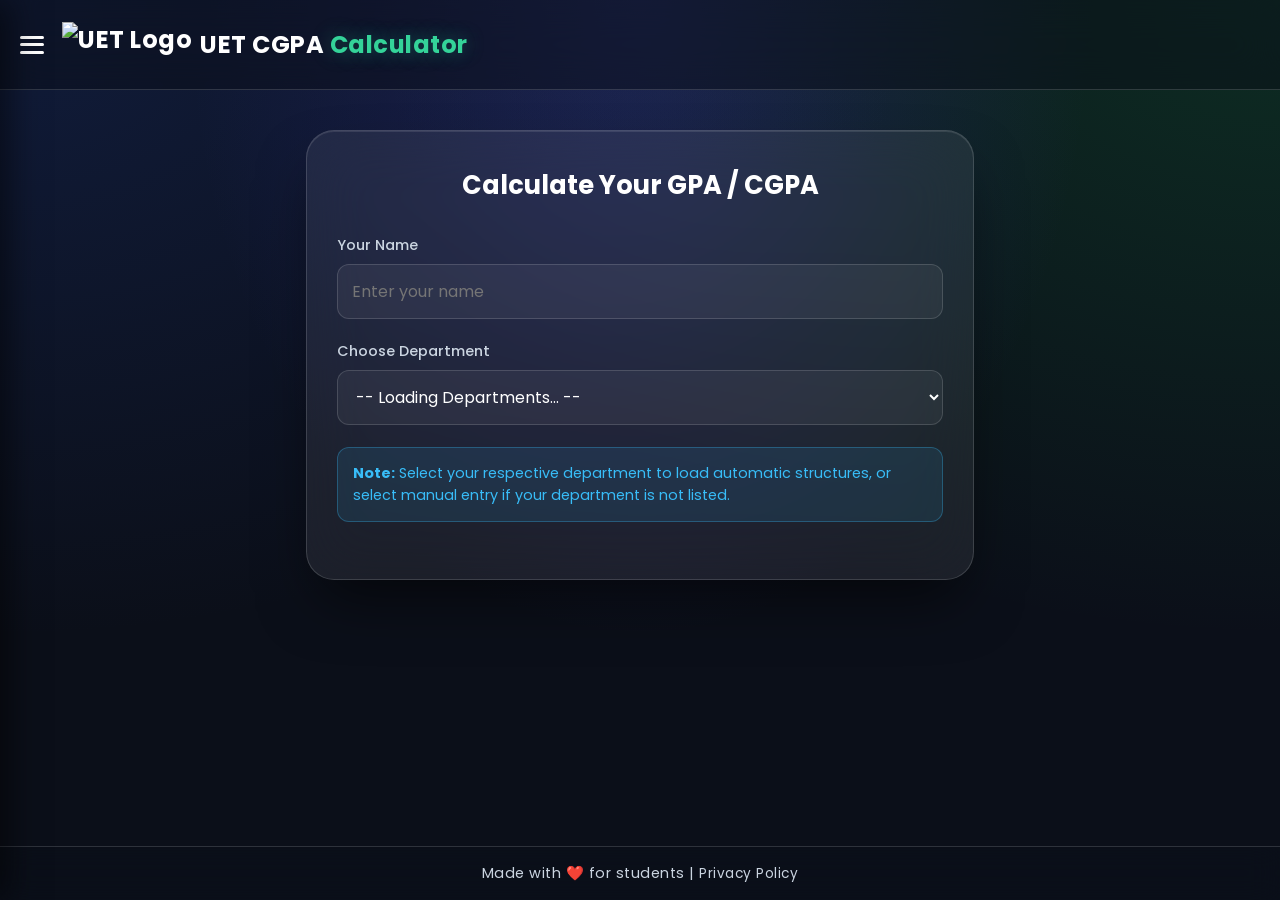
==== commit 788bf488: "Update index.html" ====
--- a/index.html
+++ b/index.html
@@ -520,7 +520,7 @@
     </div>
 
     <footer class="footer">
-        Made with ❤️ for students
+        Made with ❤️ for students | <a href="privacy.html" style="color: #cbd5e1; text-decoration: none; font-size: 0.85rem;">Privacy Policy</a>
     </footer>
 
     <script>
@@ -770,7 +770,8 @@
                 let index = 0;
                 Object.keys(subjectsData).forEach(subKey => {
                     const sub = subjectsData[subKey];
-                    const parsedCH = parseInt(sub.creditHours) || 3;
+                    // FIX: Changed sub.creditHours to sub.ch to match Firebase Database
+                    const parsedCH = parseInt(sub.ch) || 3;
                     
                     activeStructureSubjects.push({
                         name: sub.name,
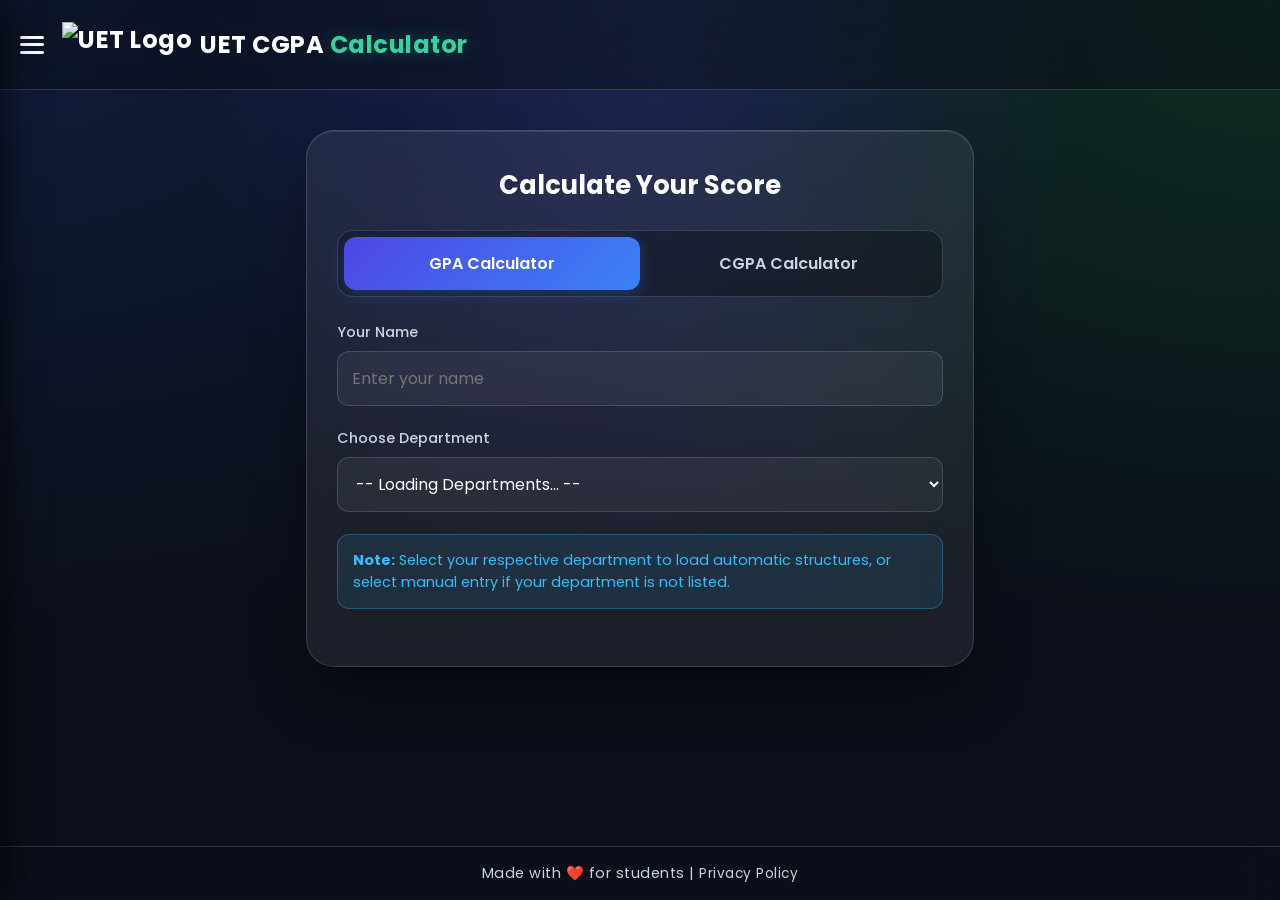
==== commit 252d8c39: "Update index.html" ====
--- a/index.html
+++ b/index.html
@@ -184,7 +184,34 @@
             animation: fadeIn 0.5s ease-out;
         }
 
-        .section-title { margin-bottom: 30px; color: var(--text-main); font-weight: 700; text-align: center; font-size: 1.6rem; }
+        /* --- Tabs Styling --- */
+        .tabs-container {
+            display: flex;
+            background: rgba(0, 0, 0, 0.3);
+            border-radius: 16px;
+            padding: 6px;
+            margin-bottom: 25px;
+            border: 1px solid var(--glass-border);
+        }
+        .tab-btn {
+            flex: 1;
+            padding: 14px;
+            border: none;
+            border-radius: 12px;
+            background: transparent;
+            color: var(--text-muted);
+            font-size: 1rem;
+            font-weight: 600;
+            cursor: pointer;
+            transition: all 0.3s ease;
+        }
+        .tab-btn.active {
+            background: linear-gradient(135deg, #4f46e5 0%, #3b82f6 100%);
+            color: white;
+            box-shadow: 0 4px 15px rgba(59, 130, 246, 0.3);
+        }
+
+        .section-title { margin-bottom: 25px; color: var(--text-main); font-weight: 700; text-align: center; font-size: 1.6rem; }
         .form-group { margin-bottom: 22px; }
         .form-group label { display: block; margin-bottom: 8px; font-weight: 500; color: var(--text-muted); font-size: 0.9rem; }
 
@@ -206,12 +233,45 @@
         input:focus, select:focus { border-color: #38bdf8; box-shadow: 0 0 15px rgba(56, 189, 248, 0.25); background: rgba(0,0,0,0.2); }
         select option { background: #0f1424; color: #fff; }
 
+        /* --- Grid & Table Layouts --- */
         .grid-layout {
             display: grid;
             grid-template-columns: minmax(100px, 2.5fr) minmax(45px, 0.8fr) minmax(65px, 1fr) minmax(75px, 1.1fr);
             gap: 12px;
             align-items: center;
         }
+
+        /* --- CGPA Layout Specific --- */
+        .cgpa-grid-layout {
+            display: grid;
+            grid-template-columns: minmax(100px, 2fr) minmax(50px, 1fr) minmax(60px, 1.2fr) 40px;
+            gap: 10px;
+            align-items: center;
+        }
+        .cgpa-row {
+            background: rgba(255, 255, 255, 0.03);
+            padding: 12px;
+            border-radius: 14px;
+            margin-bottom: 12px;
+            border: 1px solid rgba(255, 255, 255, 0.05);
+            transition: all 0.2s ease;
+        }
+        .cgpa-row:hover { background: rgba(255, 255, 255, 0.06); border-color: rgba(255, 255, 255, 0.15); }
+        .del-row-btn {
+            background: rgba(239, 68, 68, 0.15);
+            color: #ef4444;
+            border: 1px solid rgba(239, 68, 68, 0.3);
+            border-radius: 10px;
+            width: 100%;
+            height: 42px;
+            display: flex;
+            align-items: center;
+            justify-content: center;
+            cursor: pointer;
+            font-size: 1.2rem;
+            transition: all 0.2s;
+        }
+        .del-row-btn:hover { background: #ef4444; color: #fff; }
 
         .table-heading {
             padding: 12px 10px;
@@ -221,7 +281,7 @@
             text-transform: uppercase;
             letter-spacing: 0.8px;
             border-bottom: 1px solid rgba(255, 255, 255, 0.1);
-            margin-top: 30px;
+            margin-top: 10px;
             margin-bottom: 12px;
         }
         
@@ -401,19 +461,27 @@
         @media(max-width: 600px) {
             .logo { font-size: 1.2rem; gap: 6px; }
             .logo img { height: 36px; }
+            
             .grid-layout { grid-template-columns: minmax(90px, 2.2fr) minmax(35px, 0.8fr) minmax(55px, 1fr) minmax(65px, 1.1fr); gap: 6px; }
+            .cgpa-grid-layout { grid-template-columns: minmax(100px, 2fr) minmax(45px, 0.8fr) minmax(60px, 1fr) 35px; gap: 6px; }
+            
             .added-row { grid-template-columns: minmax(90px, 2.2fr) minmax(35px, 0.8fr) minmax(55px, 1fr) minmax(65px, 1.1fr); font-size: 0.8rem; padding: 10px 4px; }
             .table-heading { font-size: 0.72rem; padding: 10px 2px; letter-spacing: 0.3px; }
-            .subject-row { padding: 12px 6px; border-radius: 10px; }
+            
+            .subject-row, .cgpa-row { padding: 12px 6px; border-radius: 10px; }
+            
             .manual-input-name { padding: 8px; font-size: 0.85rem; }
             .manual-select-ch { height: 34px; font-size: 0.8rem; }
             .sub-details { font-size: 0.82rem; }
             .live-ch-col { font-size: 0.85rem; }
             .live-points-col { font-size: 0.95rem; }
             .sub-grade { font-size: 0.8rem; padding: 4px; height: 34px; }
+            
             .card-panel { padding: 25px 16px; }
             .overlay-content { padding: 35px 20px 30px 20px; }
             #cgpa-score { font-size: 2.6rem; }
+            
+            .tab-btn { padding: 10px; font-size: 0.9rem; }
         }
         
         @page { size: A4; margin: 0; }
@@ -447,61 +515,107 @@
 
     <div class="container">
         <div class="card-panel">
-            <h2 class="section-title">Calculate Your GPA / CGPA</h2>
-            
-            <div class="form-group">
-                <label for="student-name">Your Name</label>
-                <input type="text" id="student-name" placeholder="Enter your name">
+            <h2 class="section-title">Calculate Your Score</h2>
+            
+            <!-- Tabs Section -->
+            <div class="tabs-container">
+                <button class="tab-btn active" id="tab-gpa">GPA Calculator</button>
+                <button class="tab-btn" id="tab-cgpa">CGPA Calculator</button>
             </div>
 
-            <div class="form-group">
-                <label for="department-select">Choose Department</label>
-                <select id="department-select">
-                    <option value="" selected disabled>-- Loading Departments... --</option>
-                </select>
+            <!-- ===================== GPA SECTION ===================== -->
+            <div id="gpa-section">
+                <div class="form-group">
+                    <label for="student-name">Your Name</label>
+                    <input type="text" id="student-name" placeholder="Enter your name">
+                </div>
+
+                <div class="form-group">
+                    <label for="department-select">Choose Department</label>
+                    <select id="department-select">
+                        <option value="" selected disabled>-- Loading Departments... --</option>
+                    </select>
+                </div>
+
+                <div id="note-message" class="note-box">
+                    <strong>Note:</strong> Select your respective department to load automatic structures, or select manual entry if your department is not listed.
+                </div>
+                
+                <div class="form-group hidden" id="semester-wrapper">
+                    <label for="semester-select">Choose Semester</label>
+                    <select id="semester-select">
+                        <option value="">-- Select Semester --</option>
+                    </select>
+                </div>
+
+                <div id="table-headings" class="grid-layout table-heading hidden">
+                    <div class="heading-item">Subject Name</div>
+                    <div class="heading-item text-center">CH</div>
+                    <div class="heading-item text-center">Grade Point</div>
+                    <div class="heading-item text-right">Select Grade</div>
+                </div>
+
+                <div id="subjects-container" class="subjects-list"></div>
+
+                <button id="add-subject-btn" class="btn btn-secondary hidden">
+                    ➕ Add Subject
+                </button>
+
+                <div id="preview-wrapper" class="hidden">
+                    <div class="preview-section-title">Added Subjects List</div>
+                    <div class="added-subjects-table">
+                        <div class="added-row added-row-header">
+                            <div>Subject</div>
+                            <div style="text-align: center;">CH</div>
+                            <div style="text-align: center;">Grade Point</div>
+                            <div style="text-align: right; padding-right: 8px;">Grade</div>
+                        </div>
+                        <div id="preview-rows-container"></div>
+                    </div>
+                </div>
+
+                <button id="calculate-btn" class="btn btn-primary" style="display: none;">Calculate Semester GPA</button>
             </div>
 
-            <div id="note-message" class="note-box">
-                <strong>Note:</strong> Select your respective department to load automatic structures, or select manual entry if your department is not listed.
+
+            <!-- ===================== CGPA SECTION ===================== -->
+            <div id="cgpa-section" class="hidden">
+                <div class="form-group">
+                    <label for="cgpa-student-name">Your Name</label>
+                    <input type="text" id="cgpa-student-name" placeholder="Enter your name">
+                </div>
+
+                <div class="form-group">
+                    <label for="cgpa-department-select">Choose Department</label>
+                    <select id="cgpa-department-select">
+                        <option value="" selected disabled>-- Loading Departments... --</option>
+                    </select>
+                </div>
+
+                <div class="note-box">
+                    <strong>Note:</strong> Select your department to load automatic semesters data, or select manual entry if you want to enter CH yourself.
+                </div>
+
+                <div id="cgpa-headings" class="cgpa-grid-layout table-heading hidden">
+                    <div class="heading-item">Semester Name</div>
+                    <div class="heading-item text-center">CH</div>
+                    <div class="heading-item text-center">GPA</div>
+                    <div class="heading-item text-center"></div>
+                </div>
+
+                <div id="cgpa-rows-container"></div>
+
+                <button id="add-cgpa-row-btn" class="btn btn-secondary hidden">
+                    ➕ Add Semester
+                </button>
+
+                <button id="calculate-cgpa-btn" class="btn btn-primary" style="display: none;">Calculate Overall CGPA</button>
             </div>
-            
-            <div class="form-group hidden" id="semester-wrapper">
-                <label for="semester-select">Choose Semester</label>
-                <select id="semester-select">
-                    <option value="">-- Select Semester --</option>
-                </select>
-            </div>
-
-            <div id="table-headings" class="grid-layout table-heading hidden">
-                <div class="heading-item">Subject Name</div>
-                <div class="heading-item text-center">CH</div>
-                <div class="heading-item text-center">Grade Point</div>
-                <div class="heading-item text-right">Select Grade</div>
-            </div>
-
-            <div id="subjects-container" class="subjects-list"></div>
-
-            <button id="add-subject-btn" class="btn btn-secondary hidden">
-                ➕ Add Subject
-            </button>
-
-            <div id="preview-wrapper" class="hidden">
-                <div class="preview-section-title">Added Subjects List</div>
-                <div class="added-subjects-table">
-                    <div class="added-row added-row-header">
-                        <div>Subject</div>
-                        <div style="text-align: center;">CH</div>
-                        <div style="text-align: center;">Grade Point</div>
-                        <div style="text-align: right; padding-right: 8px;">Grade</div>
-                    </div>
-                    <div id="preview-rows-container"></div>
-                </div>
-            </div>
-
-            <button id="calculate-btn" class="btn btn-primary" style="display: none;">Calculate CGPA</button>
+
         </div>
     </div>
 
+    <!-- Results Overlay -->
     <div id="success-overlay" class="overlay">
         <div class="overlay-content">
             <div class="overlay-inner-content">
@@ -511,7 +625,7 @@
                 <h1 class="overlay-title">Calculation Completed</h1>
                 <p id="result-message" class="overlay-msg"></p>
                 <div class="final-score-box">
-                    YOUR CGPA IS <span id="cgpa-score">0.00</span>
+                    YOUR <span id="score-type-text">SCORE</span> IS <span id="cgpa-score">0.00</span>
                 </div>
                 <button id="download-result-pdf-btn" class="btn btn-premium-pdf">📥 Download Result Card</button>
                 <button id="close-overlay-btn" class="btn btn-calculate-again">Calculate Again</button>
@@ -523,6 +637,7 @@
         Made with ❤️ for students | <a href="privacy.html" style="color: #cbd5e1; text-decoration: none; font-size: 0.85rem;">Privacy Policy</a>
     </footer>
 
+    <!-- Side Menu JS -->
     <script>
         const menuBtn = document.getElementById('menu-toggle-btn');
         const sideDrawer = document.getElementById('sidebar-drawer');
@@ -537,6 +652,7 @@
         menuOverlay.addEventListener('click', toggleMenu);
     </script>
 
+    <!-- App Logic JS -->
     <script type="module">
         import { initializeApp } from "https://www.gstatic.com/firebasejs/10.8.0/firebase-app.js";
         import { getDatabase, ref, get, child, push, set, onValue, onDisconnect } from "https://www.gstatic.com/firebasejs/10.8.0/firebase-database.js";
@@ -556,8 +672,19 @@
 
         let currentSessionId = "user_" + Date.now() + "_" + Math.floor(Math.random() * 1000);
         let currentSessionRef = ref(db, `live_traffic_now/${currentSessionId}`);
-
         let latestCalculatedSession = null;
+        let currentActiveMode = 'GPA'; // GPA or CGPA
+
+        // GPA Variables
+        let userAddedSubjects = []; 
+        let activeStructureSubjects = [];
+        const gradePoints = {
+            'A': 4.00, 'A-': 3.70, 'B+': 3.30, 'B': 3.00, 'B-': 2.70,
+            'C+': 2.30, 'C': 2.00, 'C-': 1.70, 'D+': 1.30, 'D': 1.00, 'F': 0.00
+        };
+
+        // CGPA Variables
+        let cgpaRowCount = 0;
 
         function startLiveTrackingSession() {
             set(currentSessionRef, {
@@ -578,49 +705,78 @@
                 set(ref(db, `live_traffic_now/${currentSessionId}/name`), nameVal || "Anonymous Student");
             });
 
+            document.getElementById('cgpa-student-name').addEventListener('input', (e) => {
+                const nameVal = e.target.value.trim();
+                set(ref(db, `live_traffic_now/${currentSessionId}/name`), nameVal || "Anonymous Student");
+            });
+
             onDisconnect(currentSessionRef).remove();
         }
-
-        const gradePoints = {
-            'A': 4.00, 'A-': 3.70, 'B+': 3.30, 'B': 3.00, 'B-': 2.70,
-            'C+': 2.30, 'C': 2.00, 'C-': 1.70, 'D+': 1.30, 'D': 1.00, 'F': 0.00
-        };
-
-        let userAddedSubjects = []; 
-        let activeStructureSubjects = [];
 
         document.addEventListener('DOMContentLoaded', () => {
             listenDepartmentsAndBuildUI();
             
+            // Tab Events
+            document.getElementById('tab-gpa').addEventListener('click', () => switchTab('GPA'));
+            document.getElementById('tab-cgpa').addEventListener('click', () => switchTab('CGPA'));
+
+            // GPA Events
             document.getElementById('department-select').addEventListener('change', handleDepartmentChange);
             document.getElementById('semester-select').addEventListener('change', loadSemesterSubjects);
             document.getElementById('add-subject-btn').addEventListener('click', moveRowToTableSection);
-            document.getElementById('calculate-btn').addEventListener('click', calculateCGPA);
+            document.getElementById('calculate-btn').addEventListener('click', calculateGPA);
+            
+            // CGPA Events
+            document.getElementById('cgpa-department-select').addEventListener('change', handleCgpaDepartmentChange);
+            document.getElementById('add-cgpa-row-btn').addEventListener('click', () => addCgpaRow("", ""));
+            document.getElementById('calculate-cgpa-btn').addEventListener('click', calculateOverallCGPA);
+
+            // Global Overlay Events
             document.getElementById('close-overlay-btn').addEventListener('click', closeOverlay);
             document.getElementById('download-result-pdf-btn').addEventListener('click', triggerLivePDFGeneration);
             
             startLiveTrackingSession();
         });
 
-        // Fixed Database Path to load active dynamic admin configurations
+        // ================= TABS LOGIC =================
+        function switchTab(mode) {
+            currentActiveMode = mode;
+            const tabGpa = document.getElementById('tab-gpa');
+            const tabCgpa = document.getElementById('tab-cgpa');
+            const secGpa = document.getElementById('gpa-section');
+            const secCgpa = document.getElementById('cgpa-section');
+
+            if (mode === 'GPA') {
+                tabGpa.classList.add('active');
+                tabCgpa.classList.remove('active');
+                secGpa.classList.remove('hidden');
+                secCgpa.classList.add('hidden');
+            } else {
+                tabCgpa.classList.add('active');
+                tabGpa.classList.remove('active');
+                secCgpa.classList.remove('hidden');
+                secGpa.classList.add('hidden');
+            }
+        }
+
+        // ================= DEPARTMENT FETCH =================
         function listenDepartmentsAndBuildUI() {
             const depSelect = document.getElementById('department-select');
+            const cgpaDepSelect = document.getElementById('cgpa-department-select');
             const depRef = ref(db, 'uet_config/departments');
             
             onValue(depRef, (snapshot) => {
                 const deps = snapshot.val() || [];
-                depSelect.innerHTML = '<option value="" selected disabled>-- Select Department --</option>';
+                const optionsHTML = '<option value="" selected disabled>-- Select Department --</option>' +
+                                    deps.map(dep => dep ? `<option value="${dep}">${dep}</option>` : '').join('') +
+                                    '<option value="other">Other Department (Manual Entry)</option>';
                 
-                deps.forEach(depName => {
-                    if (depName) {
-                        depSelect.innerHTML += `<option value="${depName}">${depName}</option>`;
-                    }
-                });
-                
-                depSelect.innerHTML += `<option value="other">Other Department (Manual Entry)</option>`;
+                depSelect.innerHTML = optionsHTML;
+                cgpaDepSelect.innerHTML = optionsHTML;
             });
         }
 
+        // ================= GPA LOGIC (Old Logic intact) =================
         function handleDepartmentChange() {
             const dept = document.getElementById('department-select').value;
             const semWrapper = document.getElementById('semester-wrapper');
@@ -657,7 +813,6 @@
                 
                 semSelect.innerHTML = '<option value="">-- Loading Semesters... --</option>';
                 
-                // Fixed Node to match admin structural dynamic mapping
                 const subjectsRef = ref(db, `uet_config/subjectsData/${dept}`);
                 get(subjectsRef).then((snapshot) => {
                     const semesters = snapshot.val() || {};
@@ -755,14 +910,7 @@
             }
 
             headings.classList.remove('hidden');
-            headings.innerHTML = `
-                <div class="heading-item">Subject Name</div>
-                <div class="heading-item text-center">CH</div>
-                <div class="heading-item text-center">Grade Point</div>
-                <div class="heading-item text-right">Select Grade</div>
-            `;
-
-            // Fixed Node Endpoint to query exact mapped subject properties 
+            
             const semesterSubjectsRef = ref(db, `uet_config/subjectsData/${dept}/${sem}`);
             get(semesterSubjectsRef).then((snapshot) => {
                 const subjectsData = snapshot.val() || {};
@@ -770,7 +918,6 @@
                 let index = 0;
                 Object.keys(subjectsData).forEach(subKey => {
                     const sub = subjectsData[subKey];
-                    // FIX: Changed sub.creditHours to sub.ch to match Firebase Database
                     const parsedCH = parseInt(sub.ch) || 3;
                     
                     activeStructureSubjects.push({
@@ -818,12 +965,11 @@
             });
         }
 
-        async function calculateCGPA() {
+        async function calculateGPA() {
             const dept = document.getElementById('department-select').value;
             const studentName = document.getElementById('student-name').value.trim() || "Anonymous Student";
             let totalPoints = 0;
             let totalCreditHours = 0;
-            
             let finalSubjectsList = [];
 
             if (dept !== 'other') {
@@ -866,30 +1012,226 @@
 
             if(totalCreditHours === 0) return alert("Please select at least one subject!");
 
-            const cgpa = (totalPoints / totalCreditHours).toFixed(2);
+            const gpa = (totalPoints / totalCreditHours).toFixed(2);
 
             latestCalculatedSession = {
                 name: studentName,
                 department: dept === 'other' ? "Other Department (Manual Entry)" : dept,
                 semesterDetails: dept === 'other' ? "Custom Semester Breakdown" : document.getElementById('semester-select').value,
+                finalCGPA: gpa,
+                subjects: finalSubjectsList,
+                type: "GPA"
+            };
+
+            displayOverlayResult(parseFloat(gpa), studentName, "GPA");
+        }
+
+
+        // ================= CGPA LOGIC =================
+        function handleCgpaDepartmentChange() {
+            const dept = document.getElementById('cgpa-department-select').value;
+            const container = document.getElementById('cgpa-rows-container');
+            const calcBtn = document.getElementById('calculate-cgpa-btn');
+            const addBtn = document.getElementById('add-cgpa-row-btn');
+            const headings = document.getElementById('cgpa-headings');
+
+            container.innerHTML = '';
+            cgpaRowCount = 0;
+
+            if (!dept) return;
+
+            headings.classList.remove('hidden');
+            addBtn.classList.remove('hidden');
+            calcBtn.style.display = 'block';
+
+            if (dept === 'other') {
+                // Render 3 default rows if Other
+                addCgpaRow("Semester 1", "");
+                addCgpaRow("Semester 2", "");
+                addCgpaRow("Semester 3", "");
+            } else {
+                // Fetch dynamic semesters data from DB for CGPA
+                const cgpaDataRef = ref(db, `uet_config/cgpaData/${dept}`);
+                get(cgpaDataRef).then((snapshot) => {
+                    const semestersData = snapshot.val();
+                    
+                    if (semestersData) {
+                        // Data exists, convert to array and map
+                        const dataArray = Array.isArray(semestersData) ? semestersData : Object.values(semestersData);
+                        dataArray.forEach(sem => {
+                            if(sem && sem.name) {
+                                addCgpaRow(sem.name, sem.ch || "");
+                            }
+                        });
+                    } else {
+                        // Fallback to default 3 empty rows if Admin has not setup data for this department yet
+                        addCgpaRow("Semester 1", "");
+                        addCgpaRow("Semester 2", "");
+                        addCgpaRow("Semester 3", "");
+                    }
+                }).catch(err => {
+                    console.error("Error fetching CGPA setup from DB", err);
+                    addCgpaRow("Semester 1", "");
+                    addCgpaRow("Semester 2", "");
+                    addCgpaRow("Semester 3", "");
+                });
+            }
+        }
+
+        function addCgpaRow(defaultName = "", defaultCH = "") {
+            cgpaRowCount++;
+            const container = document.getElementById('cgpa-rows-container');
+            const rowId = `cgpa-row-${cgpaRowCount}`;
+            
+            const row = document.createElement('div');
+            row.className = 'cgpa-grid-layout cgpa-row';
+            row.id = rowId;
+            
+            // For manual addition, figure out the default name
+            if(!defaultName) {
+                const currentCount = container.children.length + 1;
+                defaultName = `Semester ${currentCount}`;
+            }
+
+            row.innerHTML = `
+                <div>
+                    <input type="text" class="manual-input-name cgpa-name-input" value="${defaultName}" placeholder="Semester Name">
+                </div>
+                <div>
+                    <input type="number" class="manual-input-name manual-select-ch cgpa-ch-input" value="${defaultCH}" placeholder="CH" min="1" max="25">
+                </div>
+                <div>
+                    <input type="number" class="manual-input-name cgpa-gpa-input" placeholder="GPA" step="0.01" min="0" max="4.00">
+                </div>
+                <div>
+                    <button class="del-row-btn" onclick="removeCgpaRow('${rowId}')">❌</button>
+                </div>
+            `;
+            container.appendChild(row);
+        }
+
+        // Must attach to window for inline onclick handler to work
+        window.removeCgpaRow = function(rowId) {
+            const row = document.getElementById(rowId);
+            if (row) row.remove();
+        };
+
+        function calculateOverallCGPA() {
+            const dept = document.getElementById('cgpa-department-select').value;
+            const studentName = document.getElementById('cgpa-student-name').value.trim() || "Anonymous Student";
+            
+            let totalCH = 0;
+            let totalPoints = 0;
+            let validSemesters = [];
+
+            const container = document.getElementById('cgpa-rows-container');
+            const rows = container.querySelectorAll('.cgpa-row');
+
+            if (rows.length === 0) return alert("Please add at least one semester!");
+
+            let error = false;
+
+            rows.forEach(row => {
+                const name = row.querySelector('.cgpa-name-input').value || "Unnamed Semester";
+                const ch = parseFloat(row.querySelector('.cgpa-ch-input').value);
+                const gpa = parseFloat(row.querySelector('.cgpa-gpa-input').value);
+
+                if (!isNaN(ch) && !isNaN(gpa) && ch > 0) {
+                    if (gpa > 4.00 || gpa < 0) {
+                        error = true;
+                        return;
+                    }
+                    totalCH += ch;
+                    totalPoints += (gpa * ch);
+                    
+                    validSemesters.push({
+                        name: name,
+                        ch: ch,
+                        gp: gpa.toFixed(2),
+                        grade: "-" // N/A for CGPA semester rows
+                    });
+                }
+            });
+
+            if (error) return alert("GPA cannot be greater than 4.00 or less than 0.");
+            if (totalCH === 0 || validSemesters.length === 0) return alert("Please enter valid Credit Hours (CH) and GPA in at least one row.");
+
+            const cgpa = (totalPoints / totalCH).toFixed(2);
+
+            latestCalculatedSession = {
+                name: studentName,
+                department: dept === 'other' ? "Other Department (Manual Entry)" : dept,
+                semesterDetails: "Cumulative Semesters Summary",
                 finalCGPA: cgpa,
-                subjects: finalSubjectsList
+                subjects: validSemesters,
+                type: "CGPA"
             };
 
             try {
                 const logsRef = ref(db, 'student_logs');
-                await push(logsRef, {
+                push(logsRef, {
                     name: studentName,
-                    semester: dept === 'other' ? "Other Dept (Manual Entry)" : document.getElementById('semester-select').value,
-                    gpa: cgpa,
-                    timestamp: new Date().toLocaleString(),
-                    subjectsBreakdown: finalSubjectsList
+                    type: "Cumulative CGPA",
+                    cgpa: cgpa,
+                    timestamp: new Date().toLocaleString()
                 });
-            } catch (e) {
-                console.error("Error saving log: ", e);
+            } catch (e) { console.error(e); }
+
+            displayOverlayResult(parseFloat(cgpa), studentName, "CGPA");
+        }
+
+
+        // ================= OVERLAY & PDF =================
+        function displayOverlayResult(score, name, type) {
+            const overlay = document.getElementById('success-overlay');
+            const scoreSpan = document.getElementById('cgpa-score');
+            const msgP = document.getElementById('result-message');
+            const typeText = document.getElementById('score-type-text');
+
+            scoreSpan.innerText = score.toFixed(2);
+            typeText.innerText = type; // Will say "GPA" or "CGPA"
+            overlay.classList.add('active');
+
+            if (score >= 3.90) {
+                msgP.innerText = `👑 Very Excellent, ${name}! Brilliant academic score!`;
+            } else if (score >= 3.60) {
+                msgP.innerText = `🌟 Excellent, ${name}! Brilliant academic score!`;
+            } else if (score >= 3.00) {
+                msgP.innerText = `👍 Great work, ${name}! Very strong engineering score!`;
+            } else if (score >= 2.50) {
+                msgP.innerText = `✨ Good effort, ${name}! Keep grinding and push it higher!`;
+            } else {
+                msgP.innerText = `🎯 Keep your head up, ${name}! Work hard, next semester is yours!`;
             }
-
-            displayOverlayResult(parseFloat(cgpa), studentName);
+        }
+
+        function closeOverlay() {
+            document.getElementById('success-overlay').classList.remove('active');
+            
+            if(currentActiveMode === 'GPA') {
+                // Reset GPA
+                document.getElementById('student-name').value = '';
+                document.getElementById('department-select').selectedIndex = 0;
+                document.getElementById('semester-wrapper').classList.add('hidden');
+                document.getElementById('table-headings').classList.add('hidden');
+                document.getElementById('subjects-container').innerHTML = '';
+                document.getElementById('add-subject-btn').classList.add('hidden');
+                document.getElementById('preview-wrapper').classList.add('hidden');
+                document.getElementById('preview-rows-container').innerHTML = '';
+                document.getElementById('calculate-btn').style.display = 'none';
+                userAddedSubjects = [];
+                activeStructureSubjects = [];
+            } else {
+                // Reset CGPA
+                document.getElementById('cgpa-student-name').value = '';
+                document.getElementById('cgpa-department-select').selectedIndex = 0;
+                document.getElementById('cgpa-headings').classList.add('hidden');
+                document.getElementById('cgpa-rows-container').innerHTML = '';
+                document.getElementById('add-cgpa-row-btn').classList.add('hidden');
+                document.getElementById('calculate-cgpa-btn').style.display = 'none';
+            }
+            
+            latestCalculatedSession = null;
         }
 
         async function triggerLivePDFGeneration() {
@@ -910,11 +1252,7 @@
             downloadBtn.disabled = true;
 
             try {
-                const doc = new jsPDF({
-                    orientation: 'portrait',
-                    unit: 'mm',
-                    format: 'a4'
-                });
+                const doc = new jsPDF({ orientation: 'portrait', unit: 'mm', format: 'a4' });
 
                 const primaryColor = [26, 54, 93];   
                 const textColor = [45, 55, 72];      
@@ -933,7 +1271,10 @@
                 doc.setFont("helvetica", "normal");
                 doc.setFontSize(10);
                 doc.setTextColor(113, 128, 150);
-                doc.text("Verified Grade Point Average Summary Statement", 105, 34, { align: "center" });
+                
+                let subtitle = latestCalculatedSession.type === "CGPA" ? 
+                    "Verified Cumulative GPA Summary Statement" : "Verified Grade Point Average Summary Statement";
+                doc.text(subtitle, 105, 34, { align: "center" });
 
                 doc.setLineWidth(0.5);
                 doc.line(20, 40, 190, 40);
@@ -944,7 +1285,7 @@
                 doc.setTextColor(74, 85, 104);
                 doc.text("Student Name:", 20, 52);
                 doc.text("Department:", 20, 59);
-                doc.text("Semester:", 115, 52);
+                doc.text("Details:", 115, 52);
                 doc.text("Date Issued:", 115, 59);
 
                 doc.setFont("helvetica", "normal");
@@ -961,14 +1302,22 @@
                 doc.setFont("helvetica", "bold");
                 doc.setFontSize(9);
                 doc.setTextColor(255, 255, 255);
-                doc.text("Course / Subject Description", 23, yPos + 6.5);
+                
+                let header1 = latestCalculatedSession.type === "CGPA" ? "Semester Description" : "Course / Subject Description";
+                doc.text(header1, 23, yPos + 6.5);
                 doc.text("Credit Hours", 115, yPos + 6.5, { align: "center" });
-                doc.text("Grade Points", 145, yPos + 6.5, { align: "center" });
+                
+                let header3 = latestCalculatedSession.type === "CGPA" ? "Obtained GPA" : "Grade Points";
+                doc.text(header3, 145, yPos + 6.5, { align: "center" });
                 doc.text("Grade", 178, yPos + 6.5, { align: "center" });
 
                 yPos += 10;
 
                 latestCalculatedSession.subjects.forEach((sub) => {
+                    if(yPos > 250) {
+                        doc.addPage();
+                        yPos = 20; // reset yPos on new page
+                    }
                     doc.setDrawColor(226, 232, 240);
                     doc.setLineWidth(0.2);
                     doc.line(20, yPos + 10, 190, yPos + 10);
@@ -994,13 +1343,16 @@
                 });
 
                 yPos += 12;
+                if(yPos > 250) { doc.addPage(); yPos = 20; }
+                
                 doc.setFillColor(primaryColor[0], primaryColor[1], primaryColor[2]);
                 doc.rect(120, yPos, 70, 22, "F");
 
                 doc.setFont("helvetica", "normal");
                 doc.setFontSize(8);
                 doc.setTextColor(203, 213, 225);
-                doc.text("FINAL SEMESTER CGPA", 155, yPos + 6, { align: "center" });
+                let finalScoreText = latestCalculatedSession.type === "CGPA" ? "CUMULATIVE CGPA" : "FINAL SEMESTER GPA";
+                doc.text(finalScoreText, 155, yPos + 6, { align: "center" });
 
                 doc.setFont("helvetica", "bold");
                 doc.setFontSize(22);
@@ -1020,7 +1372,7 @@
                     align: "center" 
                 });
 
-                const targetDocFileName = `${latestCalculatedSession.name.replace(/\s+/g, '_')}_Academic_Report.pdf`;
+                const targetDocFileName = `${latestCalculatedSession.name.replace(/\s+/g, '_')}_${latestCalculatedSession.type}_Report.pdf`;
                 doc.save(targetDocFileName);
 
             } catch (err) {
@@ -1031,44 +1383,6 @@
                 downloadBtn.disabled = false;
             }
         }
-
-        function displayOverlayResult(cgpa, name) {
-            const overlay = document.getElementById('success-overlay');
-            const scoreSpan = document.getElementById('cgpa-score');
-            const msgP = document.getElementById('result-message');
-
-            scoreSpan.innerText = cgpa.toFixed(2);
-            overlay.classList.add('active');
-
-            if (cgpa >= 3.90) {
-                msgP.innerText = `👑 Very Excellent, ${name}! Brilliant academic score!`;
-            } else if (cgpa >= 3.60) {
-                msgP.innerText = `🌟 Excellent, ${name}! Brilliant academic score!`;
-            } else if (cgpa >= 3.00) {
-                msgP.innerText = `👍 Great work, ${name}! Very strong engineering score!`;
-            } else if (cgpa >= 2.50) {
-                msgP.innerText = `✨ Good effort, ${name}! Keep grinding and push it higher!`;
-            } else {
-                msgP.innerText = `🎯 Keep your head up, ${name}! Work hard, next semester is yours!`;
-            }
-        }
-
-        function closeOverlay() {
-            document.getElementById('success-overlay').classList.remove('active');
-            
-            document.getElementById('student-name').value = '';
-            document.getElementById('department-select').selectedIndex = 0;
-            document.getElementById('semester-wrapper').classList.add('hidden');
-            document.getElementById('table-headings').classList.add('hidden');
-            document.getElementById('subjects-container').innerHTML = '';
-            document.getElementById('add-subject-btn').classList.add('hidden');
-            document.getElementById('preview-wrapper').classList.add('hidden');
-            document.getElementById('preview-rows-container').innerHTML = '';
-            document.getElementById('calculate-btn').style.display = 'none';
-            userAddedSubjects = [];
-            activeStructureSubjects = [];
-            latestCalculatedSession = null;
-        }
     </script>
 </body>
 </html>
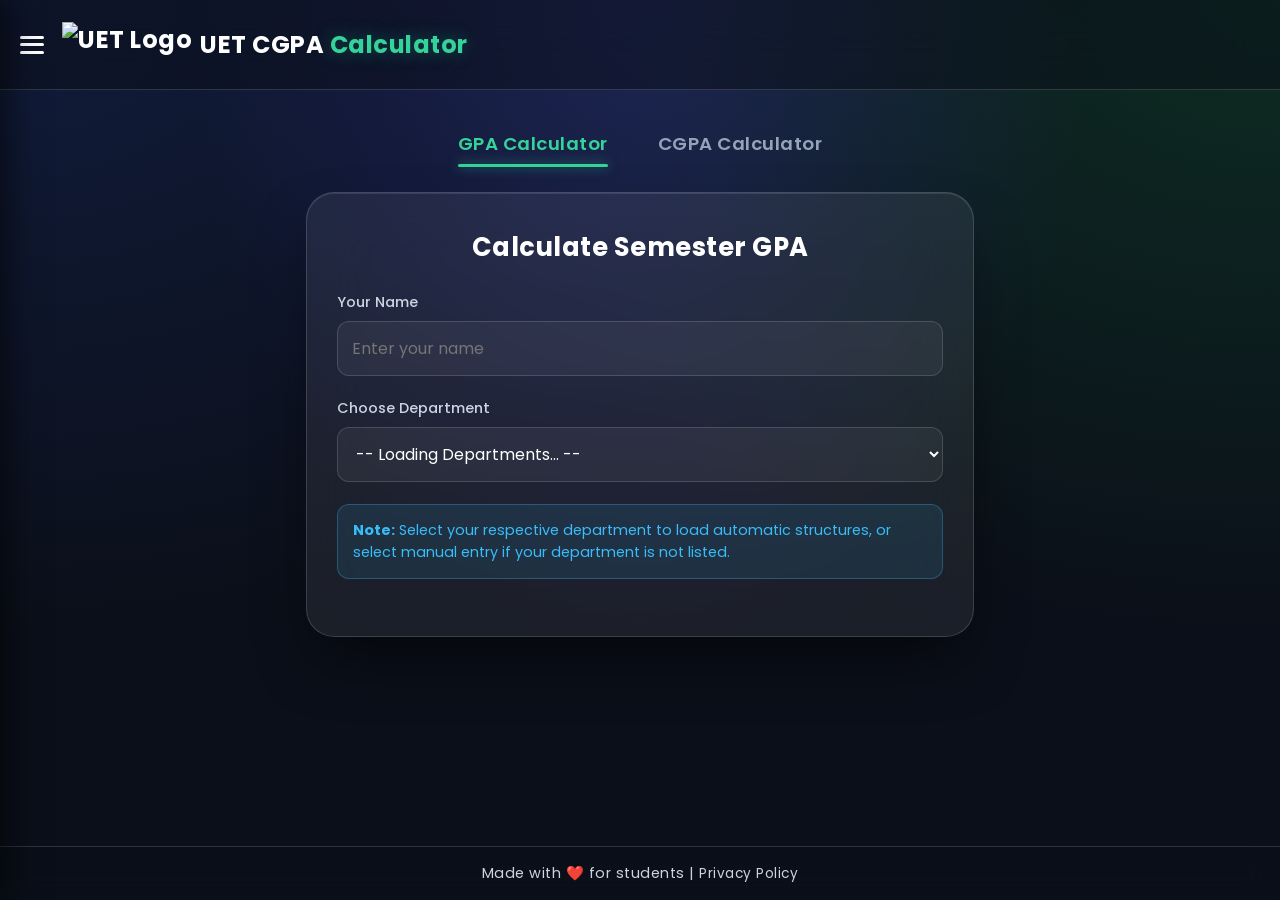
==== commit 9106dd1e: "Update index.html" ====
--- a/index.html
+++ b/index.html
@@ -173,6 +173,45 @@
 
         .container { max-width: 700px; margin: 40px auto; padding: 0 16px; }
 
+        /* --- Beautiful Mode Selector (Tabs Outside Box) --- */
+        .mode-selector {
+            display: flex;
+            justify-content: center;
+            gap: 50px;
+            margin-bottom: 25px;
+            padding: 0 10px;
+        }
+        .mode-tab {
+            background: transparent;
+            border: none;
+            color: #94a3b8;
+            font-size: 1.15rem;
+            font-weight: 600;
+            cursor: pointer;
+            padding-bottom: 10px;
+            position: relative;
+            transition: all 0.3s ease;
+            letter-spacing: 0.5px;
+        }
+        .mode-tab:hover { color: #ffffff; }
+        .mode-tab.active { color: #34d399; }
+        
+        /* The glowing underline indicator */
+        .mode-tab::after {
+            content: '';
+            position: absolute;
+            bottom: 0;
+            left: 50%;
+            transform: translateX(-50%);
+            width: 0;
+            height: 3px;
+            background: #34d399;
+            border-radius: 4px;
+            transition: width 0.3s ease;
+            box-shadow: 0 0 12px rgba(52, 211, 153, 0.6);
+        }
+        .mode-tab.active::after { width: 100%; }
+
         .card-panel {
             background: var(--glass-bg);
             backdrop-filter: blur(30px);
@@ -184,34 +223,7 @@
             animation: fadeIn 0.5s ease-out;
         }
 
-        /* --- Tabs Styling --- */
-        .tabs-container {
-            display: flex;
-            background: rgba(0, 0, 0, 0.3);
-            border-radius: 16px;
-            padding: 6px;
-            margin-bottom: 25px;
-            border: 1px solid var(--glass-border);
-        }
-        .tab-btn {
-            flex: 1;
-            padding: 14px;
-            border: none;
-            border-radius: 12px;
-            background: transparent;
-            color: var(--text-muted);
-            font-size: 1rem;
-            font-weight: 600;
-            cursor: pointer;
-            transition: all 0.3s ease;
-        }
-        .tab-btn.active {
-            background: linear-gradient(135deg, #4f46e5 0%, #3b82f6 100%);
-            color: white;
-            box-shadow: 0 4px 15px rgba(59, 130, 246, 0.3);
-        }
-
-        .section-title { margin-bottom: 25px; color: var(--text-main); font-weight: 700; text-align: center; font-size: 1.6rem; }
+        .section-title { margin-bottom: 25px; color: var(--text-main); font-weight: 700; text-align: center; font-size: 1.6rem; letter-spacing: 0.5px; }
         .form-group { margin-bottom: 22px; }
         .form-group label { display: block; margin-bottom: 8px; font-weight: 500; color: var(--text-muted); font-size: 0.9rem; }
 
@@ -462,6 +474,9 @@
             .logo { font-size: 1.2rem; gap: 6px; }
             .logo img { height: 36px; }
             
+            .mode-selector { gap: 20px; margin-bottom: 20px; }
+            .mode-tab { font-size: 1.05rem; }
+
             .grid-layout { grid-template-columns: minmax(90px, 2.2fr) minmax(35px, 0.8fr) minmax(55px, 1fr) minmax(65px, 1.1fr); gap: 6px; }
             .cgpa-grid-layout { grid-template-columns: minmax(100px, 2fr) minmax(45px, 0.8fr) minmax(60px, 1fr) 35px; gap: 6px; }
             
@@ -480,8 +495,6 @@
             .card-panel { padding: 25px 16px; }
             .overlay-content { padding: 35px 20px 30px 20px; }
             #cgpa-score { font-size: 2.6rem; }
-            
-            .tab-btn { padding: 10px; font-size: 0.9rem; }
         }
         
         @page { size: A4; margin: 0; }
@@ -514,15 +527,16 @@
     <div class="nav-overlay" id="menu-overlay"></div>
 
     <div class="container">
+        
+        <!-- Clean Text Tabs Outside Card Panel -->
+        <div class="mode-selector">
+            <button class="mode-tab active" id="tab-gpa">GPA Calculator</button>
+            <button class="mode-tab" id="tab-cgpa">CGPA Calculator</button>
+        </div>
+
         <div class="card-panel">
-            <h2 class="section-title">Calculate Your Score</h2>
-            
-            <!-- Tabs Section -->
-            <div class="tabs-container">
-                <button class="tab-btn active" id="tab-gpa">GPA Calculator</button>
-                <button class="tab-btn" id="tab-cgpa">CGPA Calculator</button>
-            </div>
-
+            <h2 class="section-title" id="dynamic-section-title">Calculate Semester GPA</h2>
+            
             <!-- ===================== GPA SECTION ===================== -->
             <div id="gpa-section">
                 <div class="form-group">
@@ -745,17 +759,20 @@
             const tabCgpa = document.getElementById('tab-cgpa');
             const secGpa = document.getElementById('gpa-section');
             const secCgpa = document.getElementById('cgpa-section');
+            const title = document.getElementById('dynamic-section-title');
 
             if (mode === 'GPA') {
                 tabGpa.classList.add('active');
                 tabCgpa.classList.remove('active');
                 secGpa.classList.remove('hidden');
                 secCgpa.classList.add('hidden');
+                title.innerText = "Calculate Semester GPA";
             } else {
                 tabCgpa.classList.add('active');
                 tabGpa.classList.remove('active');
                 secCgpa.classList.remove('hidden');
                 secGpa.classList.add('hidden');
+                title.innerText = "Calculate Cumulative CGPA";
             }
         }
 
@@ -776,7 +793,7 @@
             });
         }
 
-        // ================= GPA LOGIC (Old Logic intact) =================
+        // ================= GPA LOGIC =================
         function handleDepartmentChange() {
             const dept = document.getElementById('department-select').value;
             const semWrapper = document.getElementById('semester-wrapper');
@@ -1045,32 +1062,24 @@
             calcBtn.style.display = 'block';
 
             if (dept === 'other') {
-                // Render 3 default rows if Other
                 addCgpaRow("Semester 1", "");
                 addCgpaRow("Semester 2", "");
                 addCgpaRow("Semester 3", "");
             } else {
-                // Fetch dynamic semesters data from DB for CGPA
                 const cgpaDataRef = ref(db, `uet_config/cgpaData/${dept}`);
                 get(cgpaDataRef).then((snapshot) => {
                     const semestersData = snapshot.val();
-                    
                     if (semestersData) {
-                        // Data exists, convert to array and map
                         const dataArray = Array.isArray(semestersData) ? semestersData : Object.values(semestersData);
                         dataArray.forEach(sem => {
-                            if(sem && sem.name) {
-                                addCgpaRow(sem.name, sem.ch || "");
-                            }
+                            if(sem && sem.name) addCgpaRow(sem.name, sem.ch || "");
                         });
                     } else {
-                        // Fallback to default 3 empty rows if Admin has not setup data for this department yet
                         addCgpaRow("Semester 1", "");
                         addCgpaRow("Semester 2", "");
                         addCgpaRow("Semester 3", "");
                     }
                 }).catch(err => {
-                    console.error("Error fetching CGPA setup from DB", err);
                     addCgpaRow("Semester 1", "");
                     addCgpaRow("Semester 2", "");
                     addCgpaRow("Semester 3", "");
@@ -1083,16 +1092,15 @@
             const container = document.getElementById('cgpa-rows-container');
             const rowId = `cgpa-row-${cgpaRowCount}`;
             
-            const row = document.createElement('div');
-            row.className = 'cgpa-grid-layout cgpa-row';
-            row.id = rowId;
-            
-            // For manual addition, figure out the default name
             if(!defaultName) {
                 const currentCount = container.children.length + 1;
                 defaultName = `Semester ${currentCount}`;
             }
 
+            const row = document.createElement('div');
+            row.className = 'cgpa-grid-layout cgpa-row';
+            row.id = rowId;
+            
             row.innerHTML = `
                 <div>
                     <input type="text" class="manual-input-name cgpa-name-input" value="${defaultName}" placeholder="Semester Name">
@@ -1110,7 +1118,6 @@
             container.appendChild(row);
         }
 
-        // Must attach to window for inline onclick handler to work
         window.removeCgpaRow = function(rowId) {
             const row = document.getElementById(rowId);
             if (row) row.remove();
@@ -1148,7 +1155,7 @@
                         name: name,
                         ch: ch,
                         gp: gpa.toFixed(2),
-                        grade: "-" // N/A for CGPA semester rows
+                        grade: "N/A"
                     });
                 }
             });
@@ -1189,7 +1196,7 @@
             const typeText = document.getElementById('score-type-text');
 
             scoreSpan.innerText = score.toFixed(2);
-            typeText.innerText = type; // Will say "GPA" or "CGPA"
+            typeText.innerText = type; 
             overlay.classList.add('active');
 
             if (score >= 3.90) {
@@ -1209,7 +1216,6 @@
             document.getElementById('success-overlay').classList.remove('active');
             
             if(currentActiveMode === 'GPA') {
-                // Reset GPA
                 document.getElementById('student-name').value = '';
                 document.getElementById('department-select').selectedIndex = 0;
                 document.getElementById('semester-wrapper').classList.add('hidden');
@@ -1222,7 +1228,6 @@
                 userAddedSubjects = [];
                 activeStructureSubjects = [];
             } else {
-                // Reset CGPA
                 document.getElementById('cgpa-student-name').value = '';
                 document.getElementById('cgpa-department-select').selectedIndex = 0;
                 document.getElementById('cgpa-headings').classList.add('hidden');
@@ -1230,7 +1235,6 @@
                 document.getElementById('add-cgpa-row-btn').classList.add('hidden');
                 document.getElementById('calculate-cgpa-btn').style.display = 'none';
             }
-            
             latestCalculatedSession = null;
         }
 
@@ -1258,6 +1262,8 @@
                 const textColor = [45, 55, 72];      
                 const accentColor = [16, 185, 129];   
                 
+                let isCGPA = latestCalculatedSession.type === "CGPA";
+
                 doc.setDrawColor(26, 54, 93);
                 doc.setLineWidth(1);
                 doc.rect(10, 10, 190, 277); 
@@ -1266,13 +1272,13 @@
                 doc.setFont("helvetica", "bold");
                 doc.setFontSize(22);
                 doc.setTextColor(primaryColor[0], primaryColor[1], primaryColor[2]);
-                doc.text("ACADEMIC PERFORMANCE REPORT", 105, 28, { align: "center" });
+                doc.text(isCGPA ? "CUMULATIVE ACADEMIC REPORT" : "ACADEMIC PERFORMANCE REPORT", 105, 28, { align: "center" });
 
                 doc.setFont("helvetica", "normal");
                 doc.setFontSize(10);
                 doc.setTextColor(113, 128, 150);
                 
-                let subtitle = latestCalculatedSession.type === "CGPA" ? 
+                let subtitle = isCGPA ? 
                     "Verified Cumulative GPA Summary Statement" : "Verified Grade Point Average Summary Statement";
                 doc.text(subtitle, 105, 34, { align: "center" });
 
@@ -1303,20 +1309,23 @@
                 doc.setFontSize(9);
                 doc.setTextColor(255, 255, 255);
                 
-                let header1 = latestCalculatedSession.type === "CGPA" ? "Semester Description" : "Course / Subject Description";
-                doc.text(header1, 23, yPos + 6.5);
-                doc.text("Credit Hours", 115, yPos + 6.5, { align: "center" });
-                
-                let header3 = latestCalculatedSession.type === "CGPA" ? "Obtained GPA" : "Grade Points";
-                doc.text(header3, 145, yPos + 6.5, { align: "center" });
-                doc.text("Grade", 178, yPos + 6.5, { align: "center" });
+                if (isCGPA) {
+                    doc.text("Semester Description", 23, yPos + 6.5);
+                    doc.text("Credit Hours", 120, yPos + 6.5, { align: "center" });
+                    doc.text("Obtained GPA", 165, yPos + 6.5, { align: "center" });
+                } else {
+                    doc.text("Course / Subject Description", 23, yPos + 6.5);
+                    doc.text("Credit Hours", 115, yPos + 6.5, { align: "center" });
+                    doc.text("Grade Points", 145, yPos + 6.5, { align: "center" });
+                    doc.text("Grade", 178, yPos + 6.5, { align: "center" });
+                }
 
                 yPos += 10;
 
                 latestCalculatedSession.subjects.forEach((sub) => {
                     if(yPos > 250) {
                         doc.addPage();
-                        yPos = 20; // reset yPos on new page
+                        yPos = 20; 
                     }
                     doc.setDrawColor(226, 232, 240);
                     doc.setLineWidth(0.2);
@@ -1330,14 +1339,19 @@
                         targetSubName = targetSubName.substring(0, 39) + "...";
                     }
                     doc.text(targetSubName, 23, yPos + 6.5);
-                    doc.text(String(sub.ch), 115, yPos + 6.5, { align: "center" });
                     
                     doc.setFont("helvetica", "bold");
-                    doc.setTextColor(accentColor[0], accentColor[1], accentColor[2]);
-                    doc.text(String(sub.gp), 145, yPos + 6.5, { align: "center" });
-                    
-                    doc.setTextColor(primaryColor[0], primaryColor[1], primaryColor[2]);
-                    doc.text(String(sub.grade), 178, yPos + 6.5, { align: "center" });
+                    if (isCGPA) {
+                        doc.text(String(sub.ch), 120, yPos + 6.5, { align: "center" });
+                        doc.setTextColor(accentColor[0], accentColor[1], accentColor[2]);
+                        doc.text(String(sub.gp), 165, yPos + 6.5, { align: "center" });
+                    } else {
+                        doc.text(String(sub.ch), 115, yPos + 6.5, { align: "center" });
+                        doc.setTextColor(accentColor[0], accentColor[1], accentColor[2]);
+                        doc.text(String(sub.gp), 145, yPos + 6.5, { align: "center" });
+                        doc.setTextColor(primaryColor[0], primaryColor[1], primaryColor[2]);
+                        doc.text(String(sub.grade), 178, yPos + 6.5, { align: "center" });
+                    }
 
                     yPos += 10;
                 });
@@ -1351,7 +1365,7 @@
                 doc.setFont("helvetica", "normal");
                 doc.setFontSize(8);
                 doc.setTextColor(203, 213, 225);
-                let finalScoreText = latestCalculatedSession.type === "CGPA" ? "CUMULATIVE CGPA" : "FINAL SEMESTER GPA";
+                let finalScoreText = isCGPA ? "CUMULATIVE CGPA" : "FINAL SEMESTER GPA";
                 doc.text(finalScoreText, 155, yPos + 6, { align: "center" });
 
                 doc.setFont("helvetica", "bold");
@@ -1372,11 +1386,12 @@
                     align: "center" 
                 });
 
-                const targetDocFileName = `${latestCalculatedSession.name.replace(/\s+/g, '_')}_${latestCalculatedSession.type}_Report.pdf`;
+                // Download File Name changed completely
+                const targetDocFileName = `${latestCalculatedSession.name.replace(/\s+/g, '_')}_${isCGPA ? 'Cumulative_CGPA' : 'Semester_GPA'}_Report.pdf`;
                 doc.save(targetDocFileName);
 
             } catch (err) {
-                console.error("PDF Core Render Error Exception Trace:", err);
+                console.error("PDF Core Render Error:", err);
                 alert("Something went wrong while rendering. Please take a screenshot of your score panel!");
             } finally {
                 downloadBtn.innerHTML = originalText;
